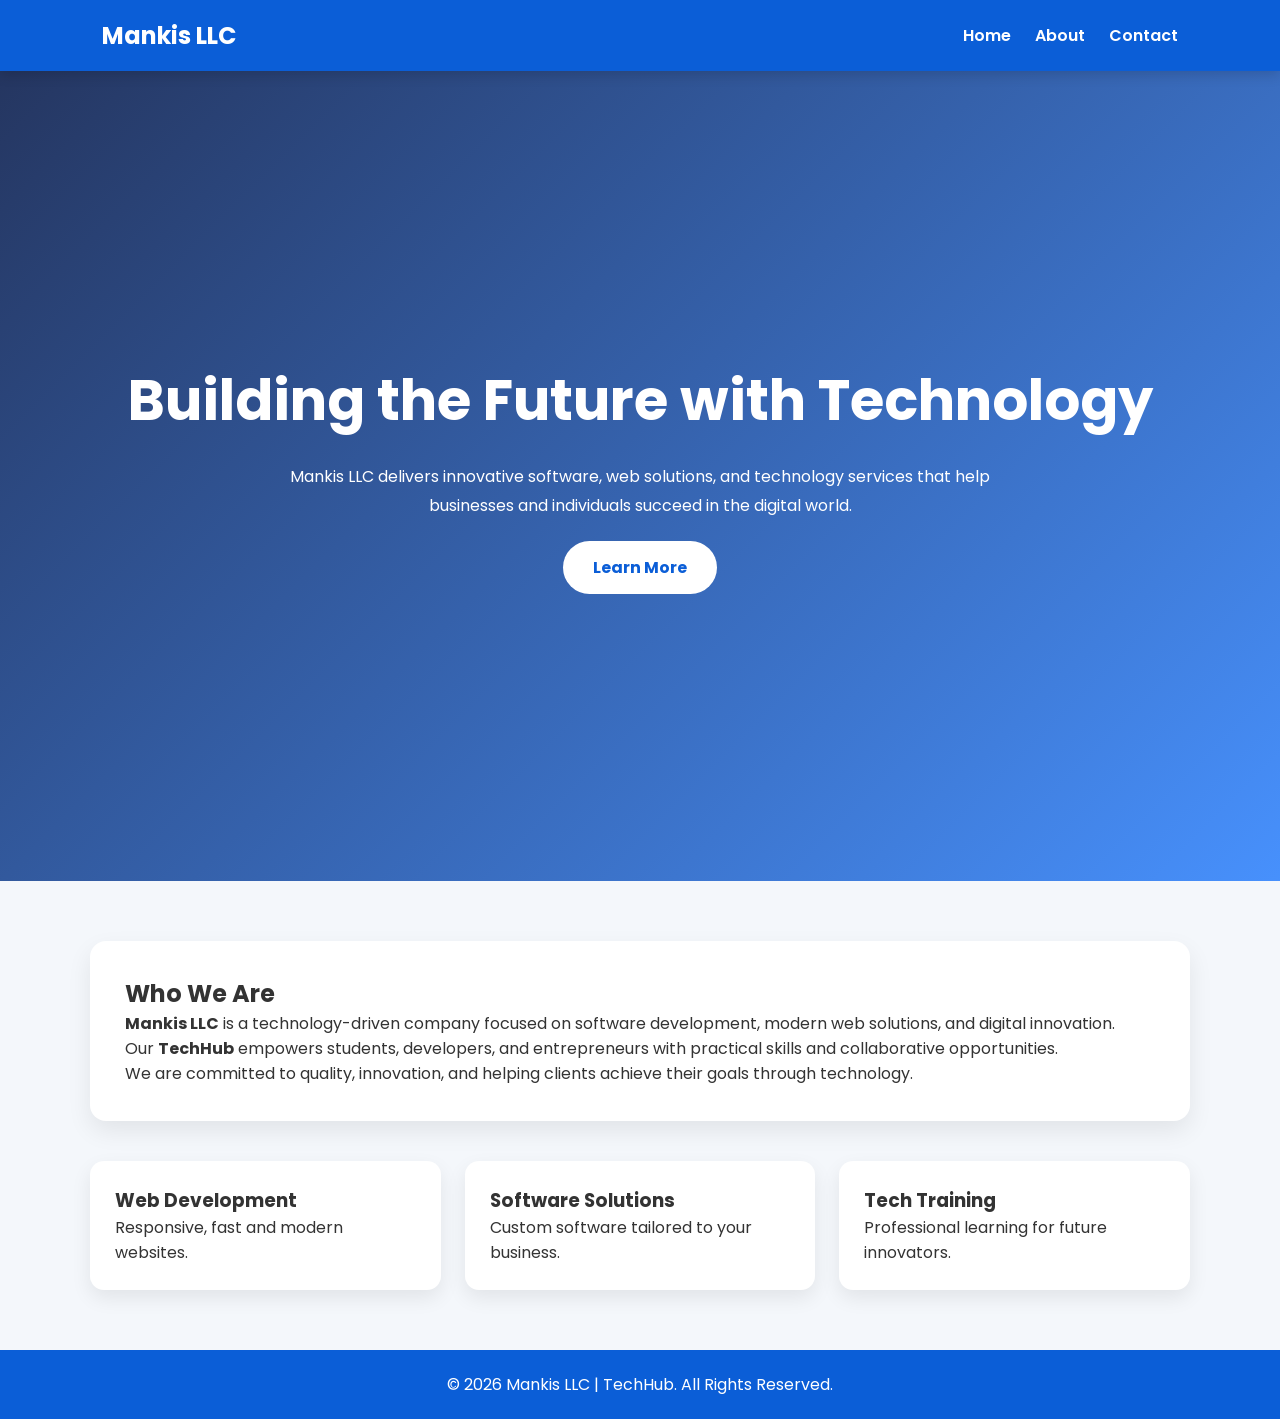
==== index.html @ 8904d8ec "Add google map to portfolio" ====
<!DOCTYPE html>
<html lang="en">
<head>
<meta charset="UTF-8"><meta name="viewport" content="width=device-width,initial-scale=1.0">
<title>Mankis LLC | Welcome</title>
<link rel="preconnect" href="https://fonts.googleapis.com">
<link rel="preconnect" href="https://fonts.gstatic.com" crossorigin>
<link href="https://fonts.googleapis.com/css2?family=Poppins:wght@300;400;600;700&display=swap" rel="stylesheet">
<style>
*{margin:0;padding:0;box-sizing:border-box;font-family:Poppins,sans-serif}
body{background:#f4f7fb;color:#333}
nav{position:sticky;top:0;display:flex;justify-content:space-between;align-items:center;padding:18px 8%;background:#0b5ed7;color:#fff;box-shadow:0 4px 12px rgba(0,0,0,.15)}
nav ul{display:flex;list-style:none;gap:24px}nav a{text-decoration:none;color:#fff;font-weight:600}
.hero{min-height:90vh;display:flex;flex-direction:column;justify-content:center;align-items:center;text-align:center;padding:40px;color:#fff;
background:linear-gradient(135deg,rgba(8,27,75,.88),rgba(13,110,253,.75)),url('https://images.unsplash.com/photo-1517048676732-d65bc937f952?auto=format&fit=crop&w=1800&q=80') center/cover no-repeat}
.hero h1{font-size:3.5rem}.hero p{max-width:760px;margin:20px 0;line-height:1.8}
.btn{background:#fff;color:#0b5ed7;padding:14px 30px;border-radius:40px;text-decoration:none;font-weight:700}
.container{width:min(1100px,90%);margin:60px auto}
.card{background:#fff;padding:35px;border-radius:16px;box-shadow:0 10px 25px rgba(0,0,0,.08)}
.services{display:grid;grid-template-columns:repeat(auto-fit,minmax(240px,1fr));gap:24px;margin-top:40px}
.service{background:#fff;padding:25px;border-radius:14px;box-shadow:0 8px 20px rgba(0,0,0,.08)}
footer{background:#0b5ed7;color:#fff;text-align:center;padding:22px;margin-top:60px}
@media(max-width:768px){
nav{flex-direction:column;gap:15px}nav ul{flex-direction:column;align-items:center}
.hero h1{font-size:2.2rem}.hero p{font-size:.98rem}
}
</style></head>
<body>
<nav><h2>Mankis LLC</h2><ul><li><a href="index.html">Home</a></li><li><a href="about.html">About</a></li><li><a href="contact.html">Contact</a></li></ul></nav>
<section class="hero">
<h1>Building the Future with Technology</h1>
<p>Mankis LLC delivers innovative software, web solutions, and technology services that help businesses and individuals succeed in the digital world.</p>
<a class="btn" href="about.html">Learn More</a>
</section>
<div class="container">
<div class="card">
<h2>Who We Are</h2>
<p><strong>Mankis LLC</strong> is a technology-driven company focused on software development, modern web solutions, and digital innovation.</p>
<p>Our <strong>TechHub</strong> empowers students, developers, and entrepreneurs with practical skills and collaborative opportunities.</p>
<p>We are committed to quality, innovation, and helping clients achieve their goals through technology.</p>
</div>
<div class="services">
<div class="service"><h3>Web Development</h3><p>Responsive, fast and modern websites.</p></div>
<div class="service"><h3>Software Solutions</h3><p>Custom software tailored to your business.</p></div>
<div class="service"><h3>Tech Training</h3><p>Professional learning for future innovators.</p></div>
</div>

</div>
<footer>&copy; 2026 Mankis LLC | TechHub. All Rights Reserved.</footer>
</body></html>
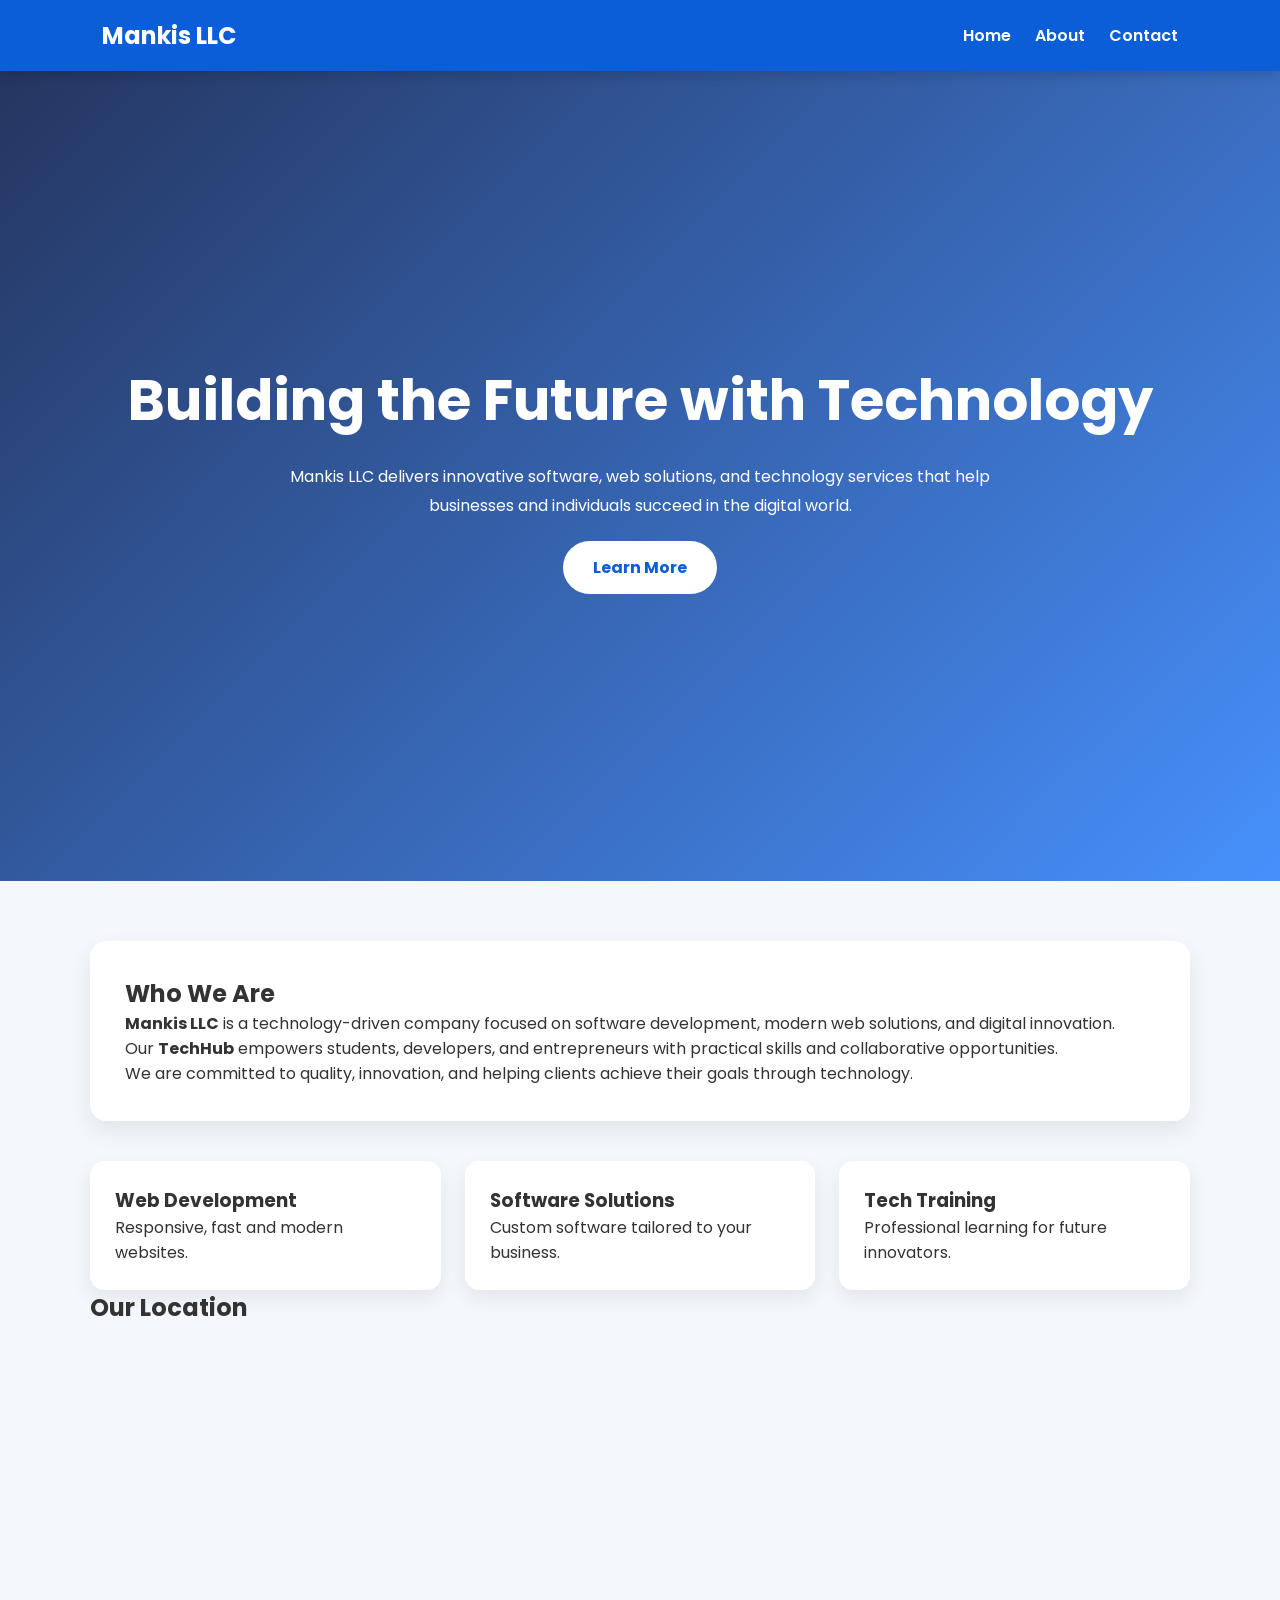
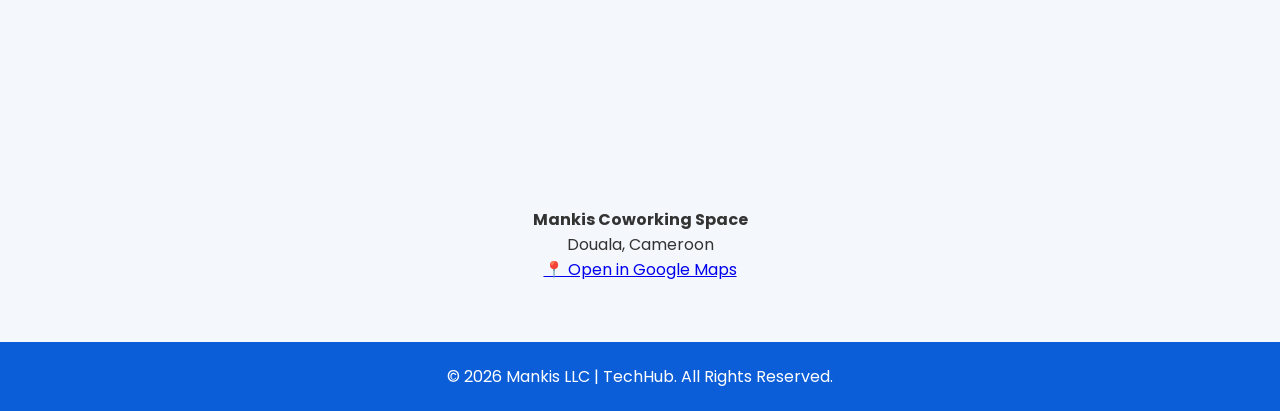
==== commit 9aa4bf40: "add map to portfolio" ====
--- a/index.html
+++ b/index.html
@@ -45,6 +45,32 @@
 <div class="service"><h3>Tech Training</h3><p>Professional learning for future innovators.</p></div>
 </div>
 
+<section id="location">
+    <h2>Our Location</h2>
+
+    <iframe
+        src="https://www.google.com/maps/embed?pb=!1m18!1m12!1m3!1d248.7304706080953!2d9.755965345681506!3d4.083896038056455!2m3!1f0!2f0!3f0!3m2!1i1024!2i768!4f13.1!3m3!1m2!1s0x10610d00c66d55cd%3A0xf9a0f7e693d3e73d!2sMankis%20Coworking%20Space!5e0!3m2!1sen!2scm!4v1785754003323!5m2!1sen!2scm"
+        width="100%"
+        height="450"
+        style="border:0; border-radius:10px;"
+        allowfullscreen=""
+        loading="lazy"
+        referrerpolicy="strict-origin-when-cross-origin">
+    </iframe>
+
+    <br><br>
+
+    <p style="text-align:center;">
+        <strong>Mankis Coworking Space</strong><br>
+        Douala, Cameroon
+    </p>
+
+    <p style="text-align:center;">
+        <a href="https://maps.google.com/?q=Mankis+Coworking+Space+Douala" target="_blank">
+            📍 Open in Google Maps
+        </a>
+    </p>
+
 </div>
 <footer>&copy; 2026 Mankis LLC | TechHub. All Rights Reserved.</footer>
 </body></html>
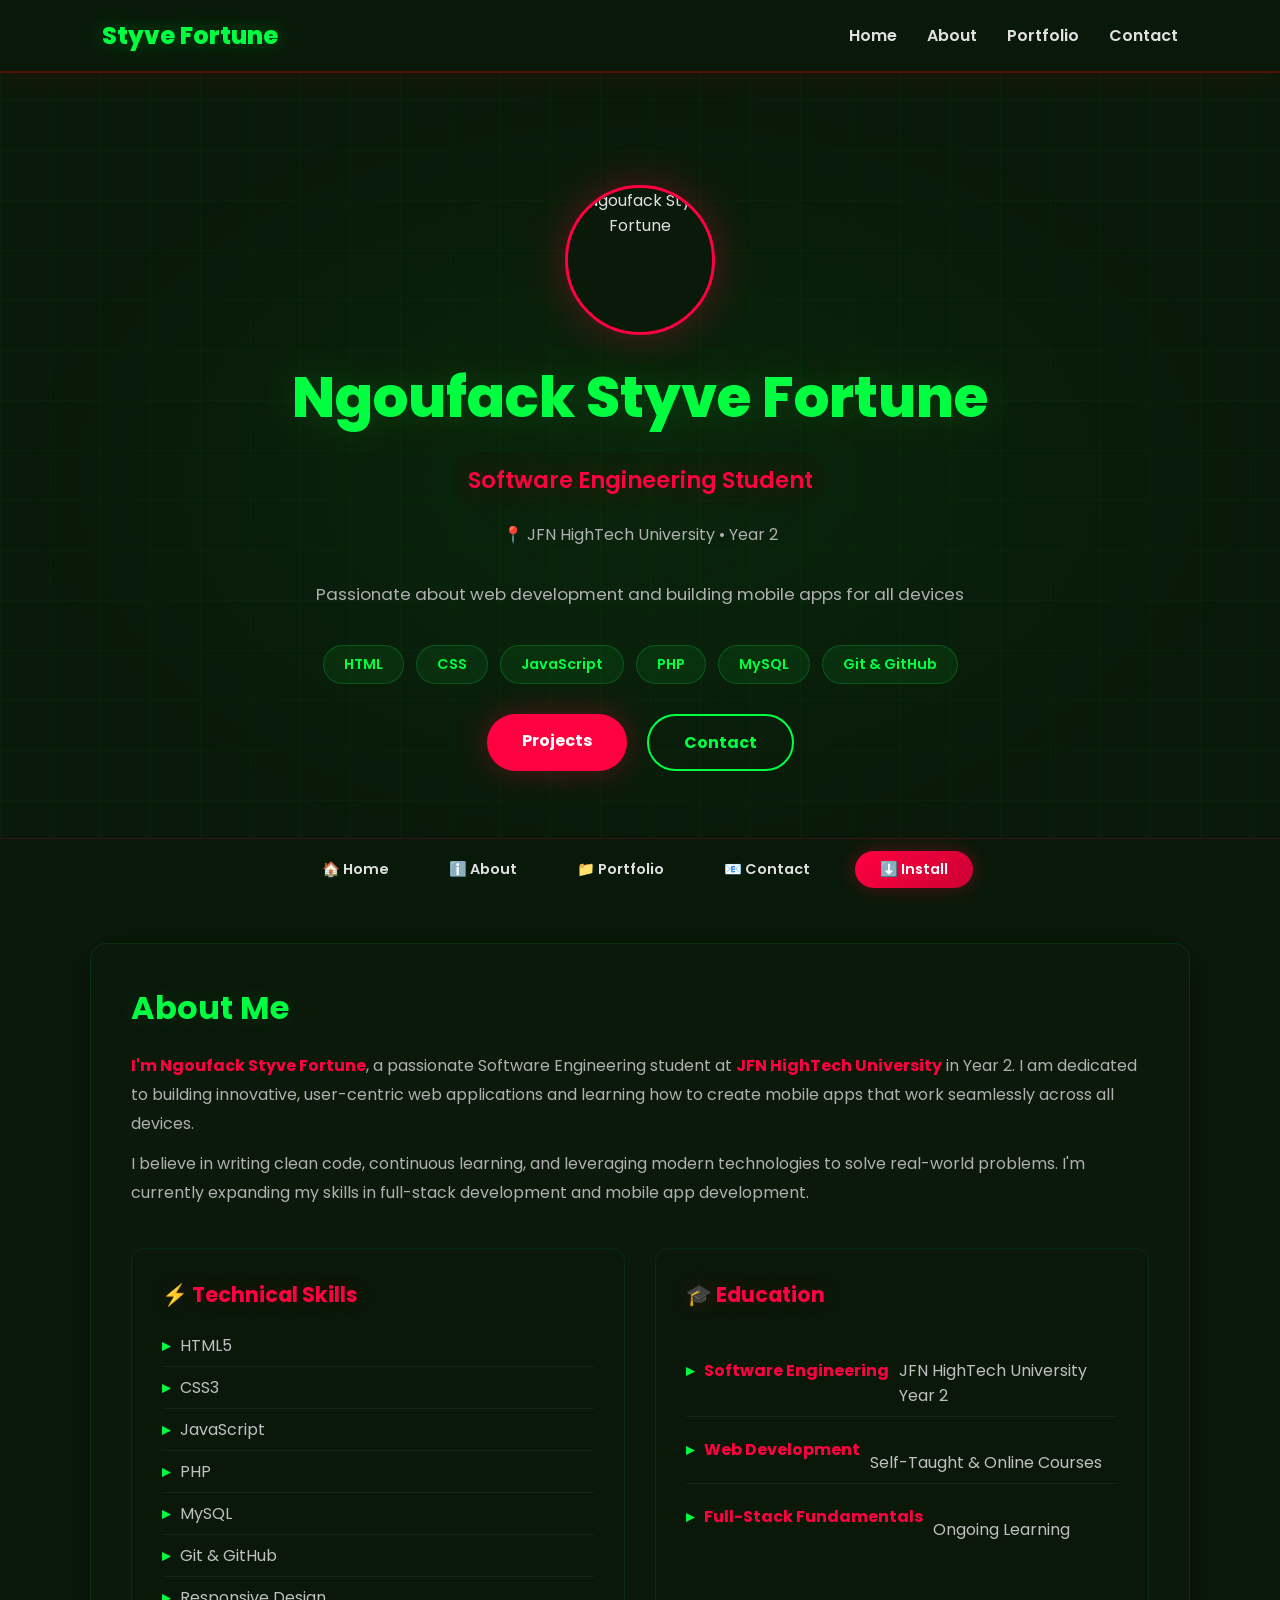
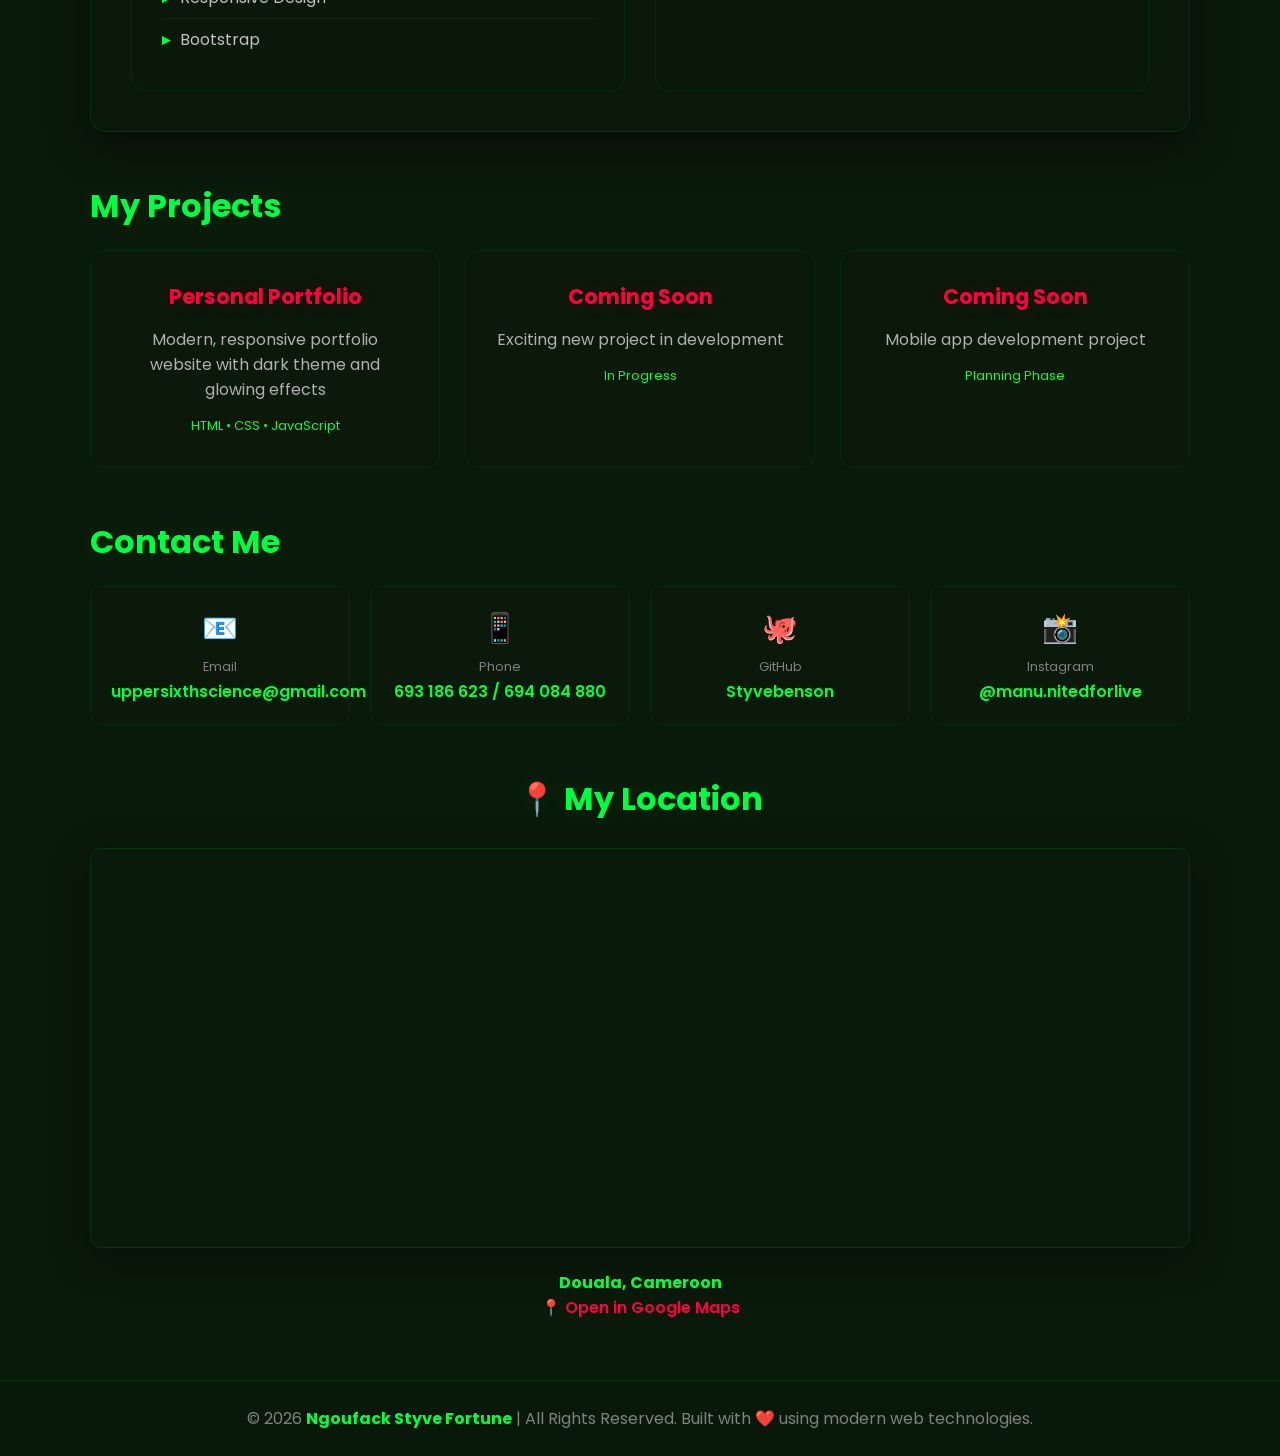
==== commit a306dd46: "add that index.htnl to portfolio" ====
--- a/index.html
+++ b/index.html
@@ -1,76 +1,730 @@
 <!DOCTYPE html>
 <html lang="en">
 <head>
-<meta charset="UTF-8"><meta name="viewport" content="width=device-width,initial-scale=1.0">
-<title>Mankis LLC | Welcome</title>
+<meta charset="UTF-8">
+<meta name="viewport" content="width=device-width,initial-scale=1.0">
+<title>Ngoufack Styve Fortune | Software Engineering Student</title>
 <link rel="preconnect" href="https://fonts.googleapis.com">
 <link rel="preconnect" href="https://fonts.gstatic.com" crossorigin>
-<link href="https://fonts.googleapis.com/css2?family=Poppins:wght@300;400;600;700&display=swap" rel="stylesheet">
+<link href="https://fonts.googleapis.com/css2?family=Poppins:wght@300;400;600;700;800&display=swap" rel="stylesheet">
 <style>
-*{margin:0;padding:0;box-sizing:border-box;font-family:Poppins,sans-serif}
-body{background:#f4f7fb;color:#333}
-nav{position:sticky;top:0;display:flex;justify-content:space-between;align-items:center;padding:18px 8%;background:#0b5ed7;color:#fff;box-shadow:0 4px 12px rgba(0,0,0,.15)}
-nav ul{display:flex;list-style:none;gap:24px}nav a{text-decoration:none;color:#fff;font-weight:600}
-.hero{min-height:90vh;display:flex;flex-direction:column;justify-content:center;align-items:center;text-align:center;padding:40px;color:#fff;
-background:linear-gradient(135deg,rgba(8,27,75,.88),rgba(13,110,253,.75)),url('https://images.unsplash.com/photo-1517048676732-d65bc937f952?auto=format&fit=crop&w=1800&q=80') center/cover no-repeat}
-.hero h1{font-size:3.5rem}.hero p{max-width:760px;margin:20px 0;line-height:1.8}
-.btn{background:#fff;color:#0b5ed7;padding:14px 30px;border-radius:40px;text-decoration:none;font-weight:700}
-.container{width:min(1100px,90%);margin:60px auto}
-.card{background:#fff;padding:35px;border-radius:16px;box-shadow:0 10px 25px rgba(0,0,0,.08)}
-.services{display:grid;grid-template-columns:repeat(auto-fit,minmax(240px,1fr));gap:24px;margin-top:40px}
-.service{background:#fff;padding:25px;border-radius:14px;box-shadow:0 8px 20px rgba(0,0,0,.08)}
-footer{background:#0b5ed7;color:#fff;text-align:center;padding:22px;margin-top:60px}
-@media(max-width:768px){
-nav{flex-direction:column;gap:15px}nav ul{flex-direction:column;align-items:center}
-.hero h1{font-size:2.2rem}.hero p{font-size:.98rem}
-}
-</style></head>
+* {
+    margin: 0;
+    padding: 0;
+    box-sizing: border-box;
+    font-family: 'Poppins', sans-serif;
+}
+
+body {
+    background: #0a1a0a;
+    color: #e0e0e0;
+    min-height: 100vh;
+}
+
+/* Grid Background Effect */
+body::before {
+    content: '';
+    position: fixed;
+    top: 0;
+    left: 0;
+    width: 100%;
+    height: 100%;
+    background-image: 
+        linear-gradient(rgba(0, 255, 0, 0.03) 1px, transparent 1px),
+        linear-gradient(90deg, rgba(0, 255, 0, 0.03) 1px, transparent 1px);
+    background-size: 50px 50px;
+    pointer-events: none;
+    z-index: 0;
+}
+
+/* Navigation */
+nav {
+    position: sticky;
+    top: 0;
+    display: flex;
+    justify-content: space-between;
+    align-items: center;
+    padding: 18px 8%;
+    background: rgba(10, 26, 10, 0.95);
+    backdrop-filter: blur(10px);
+    border-bottom: 2px solid rgba(255, 0, 0, 0.3);
+    box-shadow: 0 0 30px rgba(255, 0, 0, 0.1);
+    z-index: 1000;
+}
+
+nav h2 {
+    color: #00ff41;
+    font-weight: 800;
+    font-size: 1.5rem;
+    text-shadow: 0 0 20px rgba(0, 255, 65, 0.3);
+}
+
+nav ul {
+    display: flex;
+    list-style: none;
+    gap: 30px;
+}
+
+nav a {
+    text-decoration: none;
+    color: #e0e0e0;
+    font-weight: 600;
+    transition: all 0.3s ease;
+    position: relative;
+}
+
+nav a::after {
+    content: '';
+    position: absolute;
+    bottom: -5px;
+    left: 0;
+    width: 0;
+    height: 2px;
+    background: #ff0040;
+    transition: width 0.3s ease;
+    box-shadow: 0 0 15px rgba(255, 0, 64, 0.5);
+}
+
+nav a:hover {
+    color: #ff0040;
+}
+
+nav a:hover::after {
+    width: 100%;
+}
+
+/* Hero Section */
+.hero {
+    min-height: 90vh;
+    display: flex;
+    flex-direction: column;
+    justify-content: center;
+    align-items: center;
+    text-align: center;
+    padding: 40px 20px;
+    position: relative;
+    z-index: 1;
+    background: radial-gradient(ellipse at center, rgba(0, 255, 65, 0.05) 0%, transparent 70%);
+}
+
+/* Profile Image */
+.profile-image {
+    width: 150px;
+    height: 150px;
+    border-radius: 50%;
+    border: 3px solid #ff0040;
+    box-shadow: 0 0 40px rgba(255, 0, 64, 0.3);
+    margin-bottom: 20px;
+    object-fit: cover;
+    background: #0a1a0a;
+    transition: all 0.3s ease;
+}
+
+.profile-image:hover {
+    transform: scale(1.05);
+    box-shadow: 0 0 60px rgba(255, 0, 64, 0.5);
+}
+
+.hero h1 {
+    font-size: 3.5rem;
+    font-weight: 800;
+    color: #00ff41;
+    text-shadow: 0 0 40px rgba(0, 255, 65, 0.2);
+    margin-bottom: 5px;
+}
+
+.hero .subtitle {
+    font-size: 1.4rem;
+    color: #ff0040;
+    font-weight: 600;
+    text-shadow: 0 0 30px rgba(255, 0, 64, 0.3);
+    margin-bottom: 5px;
+}
+
+.hero .university {
+    font-size: 1rem;
+    color: #b0b0b0;
+    margin-bottom: 15px;
+}
+
+.hero p {
+    max-width: 760px;
+    margin: 15px 0;
+    line-height: 1.8;
+    font-size: 1.05rem;
+    color: #b0b0b0;
+}
+
+/* Tech Stack Tags */
+.tech-tags {
+    display: flex;
+    flex-wrap: wrap;
+    justify-content: center;
+    gap: 12px;
+    margin: 20px 0;
+}
+
+.tech-tag {
+    background: rgba(0, 255, 65, 0.08);
+    border: 1px solid rgba(0, 255, 65, 0.2);
+    color: #00ff41;
+    padding: 8px 20px;
+    border-radius: 30px;
+    font-size: 0.9rem;
+    font-weight: 600;
+    transition: all 0.3s ease;
+    text-shadow: 0 0 10px rgba(0, 255, 65, 0.1);
+}
+
+.tech-tag:hover {
+    background: rgba(255, 0, 64, 0.15);
+    border-color: #ff0040;
+    color: #ff0040;
+    transform: translateY(-3px);
+    box-shadow: 0 5px 20px rgba(255, 0, 64, 0.2);
+}
+
+/* Buttons */
+.btn-group {
+    display: flex;
+    gap: 20px;
+    flex-wrap: wrap;
+    justify-content: center;
+    margin-top: 10px;
+}
+
+.btn {
+    padding: 14px 35px;
+    border-radius: 40px;
+    text-decoration: none;
+    font-weight: 700;
+    transition: all 0.3s ease;
+    position: relative;
+    overflow: hidden;
+}
+
+.btn-primary {
+    background: #ff0040;
+    color: #fff;
+    box-shadow: 0 0 30px rgba(255, 0, 64, 0.3);
+}
+
+.btn-primary:hover {
+    transform: translateY(-3px);
+    box-shadow: 0 0 50px rgba(255, 0, 64, 0.5);
+    background: #ff1a4a;
+}
+
+.btn-secondary {
+    background: transparent;
+    color: #00ff41;
+    border: 2px solid #00ff41;
+}
+
+.btn-secondary:hover {
+    background: rgba(0, 255, 65, 0.1);
+    transform: translateY(-3px);
+    box-shadow: 0 0 30px rgba(0, 255, 65, 0.2);
+}
+
+/* Container */
+.container {
+    width: min(1100px, 90%);
+    margin: 60px auto;
+    position: relative;
+    z-index: 1;
+}
+
+/* Cards */
+.card {
+    background: rgba(10, 26, 10, 0.9);
+    padding: 40px;
+    border-radius: 16px;
+    border: 1px solid rgba(0, 255, 65, 0.1);
+    box-shadow: 0 10px 40px rgba(0, 0, 0, 0.5);
+    backdrop-filter: blur(10px);
+    transition: all 0.3s ease;
+}
+
+.card:hover {
+    border-color: rgba(255, 0, 64, 0.3);
+    box-shadow: 0 10px 50px rgba(255, 0, 64, 0.1);
+}
+
+.card h2 {
+    color: #00ff41;
+    font-size: 2rem;
+    margin-bottom: 20px;
+    text-shadow: 0 0 20px rgba(0, 255, 65, 0.1);
+}
+
+.card p {
+    color: #b0b0b0;
+    line-height: 1.8;
+    margin-bottom: 12px;
+}
+
+.card strong {
+    color: #ff0040;
+}
+
+/* Skills & Education Grid */
+.info-grid {
+    display: grid;
+    grid-template-columns: 1fr 1fr;
+    gap: 30px;
+    margin-top: 40px;
+}
+
+@media (max-width: 768px) {
+    .info-grid {
+        grid-template-columns: 1fr;
+    }
+}
+
+.info-section {
+    background: rgba(10, 26, 10, 0.8);
+    padding: 30px;
+    border-radius: 14px;
+    border: 1px solid rgba(0, 255, 65, 0.08);
+    transition: all 0.3s ease;
+}
+
+.info-section:hover {
+    border-color: rgba(255, 0, 64, 0.2);
+    box-shadow: 0 5px 30px rgba(255, 0, 64, 0.05);
+}
+
+.info-section h3 {
+    color: #ff0040;
+    font-size: 1.3rem;
+    margin-bottom: 15px;
+    text-shadow: 0 0 20px rgba(255, 0, 64, 0.2);
+}
+
+.info-section ul {
+    list-style: none;
+}
+
+.info-section ul li {
+    padding: 8px 0;
+    color: #c0c0c0;
+    border-bottom: 1px solid rgba(255, 255, 255, 0.05);
+    display: flex;
+    align-items: center;
+    gap: 10px;
+}
+
+.info-section ul li::before {
+    content: '▸';
+    color: #00ff41;
+    font-weight: bold;
+}
+
+.info-section ul li:last-child {
+    border-bottom: none;
+}
+
+/* Contact Section */
+.contact-info {
+    display: grid;
+    grid-template-columns: repeat(auto-fit, minmax(200px, 1fr));
+    gap: 20px;
+    margin-top: 20px;
+}
+
+.contact-item {
+    background: rgba(10, 26, 10, 0.8);
+    padding: 20px;
+    border-radius: 12px;
+    border: 1px solid rgba(0, 255, 65, 0.08);
+    text-align: center;
+    transition: all 0.3s ease;
+}
+
+.contact-item:hover {
+    border-color: rgba(255, 0, 64, 0.3);
+    transform: translateY(-5px);
+    box-shadow: 0 5px 30px rgba(255, 0, 64, 0.05);
+}
+
+.contact-item .icon {
+    font-size: 1.8rem;
+    margin-bottom: 8px;
+}
+
+.contact-item .label {
+    color: #808080;
+    font-size: 0.8rem;
+    margin-bottom: 3px;
+}
+
+.contact-item .value {
+    color: #00ff41;
+    font-weight: 600;
+}
+
+.contact-item a {
+    color: #00ff41;
+    text-decoration: none;
+    transition: all 0.3s ease;
+}
+
+.contact-item a:hover {
+    color: #ff0040;
+}
+
+/* Location Section */
+#location {
+    margin-top: 50px;
+}
+
+#location h2 {
+    color: #00ff41;
+    font-size: 2rem;
+    margin-bottom: 25px;
+    text-shadow: 0 0 20px rgba(0, 255, 65, 0.1);
+    text-align: center;
+}
+
+#location iframe {
+    border-radius: 12px;
+    border: 1px solid rgba(0, 255, 65, 0.1);
+    box-shadow: 0 10px 40px rgba(0, 0, 0, 0.4);
+}
+
+#location p {
+    text-align: center;
+    margin-top: 15px;
+    color: #b0b0b0;
+}
+
+#location a {
+    color: #ff0040;
+    text-decoration: none;
+    font-weight: 600;
+    transition: all 0.3s ease;
+}
+
+#location a:hover {
+    color: #ff3366;
+    text-shadow: 0 0 20px rgba(255, 0, 64, 0.3);
+}
+
+/* Bottom Bar */
+.bottom-bar {
+    position: fixed;
+    bottom: 0;
+    left: 0;
+    right: 0;
+    display: flex;
+    justify-content: center;
+    align-items: center;
+    gap: 30px;
+    padding: 12px 20px;
+    background: rgba(10, 26, 10, 0.95);
+    backdrop-filter: blur(10px);
+    border-top: 1px solid rgba(255, 0, 64, 0.2);
+    z-index: 1000;
+}
+
+.bottom-bar a {
+    color: #e0e0e0;
+    text-decoration: none;
+    font-weight: 600;
+    font-size: 0.9rem;
+    transition: all 0.3s ease;
+    padding: 5px 15px;
+    border-radius: 20px;
+}
+
+.bottom-bar a:hover {
+    color: #ff0040;
+    background: rgba(255, 0, 64, 0.1);
+}
+
+.bottom-bar .install-btn {
+    background: linear-gradient(135deg, #ff0040, #cc0033);
+    color: #fff;
+    padding: 8px 25px;
+    border-radius: 30px;
+    box-shadow: 0 0 20px rgba(255, 0, 64, 0.3);
+}
+
+.bottom-bar .install-btn:hover {
+    transform: translateY(-2px);
+    box-shadow: 0 0 30px rgba(255, 0, 64, 0.5);
+    background: linear-gradient(135deg, #ff1a4a, #dd0033);
+}
+
+/* Footer */
+footer {
+    background: rgba(10, 26, 10, 0.95);
+    border-top: 1px solid rgba(0, 255, 65, 0.1);
+    color: #808080;
+    text-align: center;
+    padding: 25px;
+    margin-top: 60px;
+    position: relative;
+    z-index: 1;
+}
+
+footer strong {
+    color: #00ff41;
+}
+
+/* Responsive */
+@media (max-width: 768px) {
+    nav {
+        flex-direction: column;
+        gap: 15px;
+        padding: 15px 5%;
+    }
+    
+    nav ul {
+        flex-direction: column;
+        align-items: center;
+        gap: 12px;
+    }
+    
+    .hero h1 {
+        font-size: 2.5rem;
+    }
+    
+    .hero .subtitle {
+        font-size: 1.1rem;
+    }
+    
+    .hero p {
+        font-size: 0.95rem;
+    }
+    
+    .card {
+        padding: 25px;
+    }
+    
+    .bottom-bar {
+        flex-wrap: wrap;
+        gap: 15px;
+        padding: 10px;
+    }
+    
+    .bottom-bar a {
+        font-size: 0.8rem;
+        padding: 4px 12px;
+    }
+    
+    .contact-info {
+        grid-template-columns: 1fr;
+    }
+}
+
+/* Scrollbar Styling */
+::-webkit-scrollbar {
+    width: 8px;
+}
+
+::-webkit-scrollbar-track {
+    background: #0a1a0a;
+}
+
+::-webkit-scrollbar-thumb {
+    background: #ff0040;
+    border-radius: 10px;
+}
+
+::-webkit-scrollbar-thumb:hover {
+    background: #cc0033;
+}
+</style>
+</head>
 <body>
-<nav><h2>Mankis LLC</h2><ul><li><a href="index.html">Home</a></li><li><a href="about.html">About</a></li><li><a href="contact.html">Contact</a></li></ul></nav>
-<section class="hero">
-<h1>Building the Future with Technology</h1>
-<p>Mankis LLC delivers innovative software, web solutions, and technology services that help businesses and individuals succeed in the digital world.</p>
-<a class="btn" href="about.html">Learn More</a>
+
+<!-- Navigation -->
+<nav>
+    <h2>Styve Fortune</h2>
+    <ul>
+        <li><a href="#home">Home</a></li>
+        <li><a href="#about">About</a></li>
+        <li><a href="#portfolio">Portfolio</a></li>
+        <li><a href="#contact">Contact</a></li>
+    </ul>
+</nav>
+
+<!-- Hero Section -->
+<section class="hero" id="home">
+    <!-- PROFILE IMAGE - Replace 'your-image.jpg' with your actual image file -->
+    <img src="your-image.jpg" alt="Ngoufack Styve Fortune" class="profile-image">
+    
+    <h1>Ngoufack Styve Fortune</h1>
+    <p class="subtitle">Software Engineering Student</p>
+    <p class="university">📍 JFN HighTech University • Year 2</p>
+    <p>Passionate about web development and building mobile apps for all devices</p>
+    
+    <!-- Tech Tags -->
+    <div class="tech-tags">
+        <span class="tech-tag">HTML</span>
+        <span class="tech-tag">CSS</span>
+        <span class="tech-tag">JavaScript</span>
+        <span class="tech-tag">PHP</span>
+        <span class="tech-tag">MySQL</span>
+        <span class="tech-tag">Git & GitHub</span>
+    </div>
+    
+    <div class="btn-group">
+        <a href="#portfolio" class="btn btn-primary">Projects</a>
+        <a href="#contact" class="btn btn-secondary">Contact</a>
+    </div>
 </section>
+
+<!-- Main Content -->
 <div class="container">
-<div class="card">
-<h2>Who We Are</h2>
-<p><strong>Mankis LLC</strong> is a technology-driven company focused on software development, modern web solutions, and digital innovation.</p>
-<p>Our <strong>TechHub</strong> empowers students, developers, and entrepreneurs with practical skills and collaborative opportunities.</p>
-<p>We are committed to quality, innovation, and helping clients achieve their goals through technology.</p>
+
+    <!-- About Section -->
+    <div class="card" id="about">
+        <h2>About Me</h2>
+        <p>
+            <strong>I'm Ngoufack Styve Fortune</strong>, a passionate Software Engineering student at 
+            <strong>JFN HighTech University</strong> in Year 2. I am dedicated to building innovative, 
+            user-centric web applications and learning how to create mobile apps that work seamlessly 
+            across all devices.
+        </p>
+        <p>
+            I believe in writing clean code, continuous learning, and leveraging modern technologies 
+            to solve real-world problems. I'm currently expanding my skills in full-stack development 
+            and mobile app development.
+        </p>
+        
+        <!-- Skills & Education Grid -->
+        <div class="info-grid">
+            
+            <!-- Skills -->
+            <div class="info-section">
+                <h3>⚡ Technical Skills</h3>
+                <ul>
+                    <li>HTML5</li>
+                    <li>CSS3</li>
+                    <li>JavaScript</li>
+                    <li>PHP</li>
+                    <li>MySQL</li>
+                    <li>Git & GitHub</li>
+                    <li>Responsive Design</li>
+                    <li>Bootstrap</li>
+                </ul>
+            </div>
+            
+            <!-- Education -->
+            <div class="info-section">
+                <h3>🎓 Education</h3>
+                <ul>
+                    <li>
+                        <strong>Software Engineering</strong><br>
+                        JFN HighTech University<br>
+                        Year 2
+                    </li>
+                    <li>
+                        <strong>Web Development</strong><br>
+                        Self-Taught & Online Courses
+                    </li>
+                    <li>
+                        <strong>Full-Stack Fundamentals</strong><br>
+                        Ongoing Learning
+                    </li>
+                </ul>
+            </div>
+            
+        </div>
+    </div>
+
+    <!-- Portfolio Section -->
+    <div style="margin-top: 50px;" id="portfolio">
+        <h2 style="color: #00ff41; font-size: 2rem; margin-bottom: 20px; text-shadow: 0 0 20px rgba(0, 255, 65, 0.1);">My Projects</h2>
+        <div style="display: grid; grid-template-columns: repeat(auto-fit, minmax(280px, 1fr)); gap: 25px;">
+            <!-- Project Card 1 -->
+            <div class="info-section" style="text-align: center;">
+                <h3 style="color: #ff0040;">Personal Portfolio</h3>
+                <p style="color: #b0b0b0; margin: 10px 0;">Modern, responsive portfolio website with dark theme and glowing effects</p>
+                <span style="color: #00ff41; font-size: 0.8rem;">HTML • CSS • JavaScript</span>
+            </div>
+            <!-- Project Card 2 -->
+            <div class="info-section" style="text-align: center;">
+                <h3 style="color: #ff0040;">Coming Soon</h3>
+                <p style="color: #b0b0b0; margin: 10px 0;">Exciting new project in development</p>
+                <span style="color: #00ff41; font-size: 0.8rem;">In Progress</span>
+            </div>
+            <!-- Project Card 3 -->
+            <div class="info-section" style="text-align: center;">
+                <h3 style="color: #ff0040;">Coming Soon</h3>
+                <p style="color: #b0b0b0; margin: 10px 0;">Mobile app development project</p>
+                <span style="color: #00ff41; font-size: 0.8rem;">Planning Phase</span>
+            </div>
+        </div>
+    </div>
+
+    <!-- Contact Section -->
+    <div style="margin-top: 50px;" id="contact">
+        <h2 style="color: #00ff41; font-size: 2rem; margin-bottom: 20px; text-shadow: 0 0 20px rgba(0, 255, 65, 0.1);">Contact Me</h2>
+        
+        <div class="contact-info">
+            <div class="contact-item">
+                <div class="icon">📧</div>
+                <div class="label">Email</div>
+                <div class="value"><a href="mailto:uppersixthscience@gmail.com">uppersixthscience@gmail.com</a></div>
+            </div>
+            
+            <div class="contact-item">
+                <div class="icon">📱</div>
+                <div class="label">Phone</div>
+                <div class="value">693 186 623 / 694 084 880</div>
+            </div>
+            
+            <div class="contact-item">
+                <div class="icon">🐙</div>
+                <div class="label">GitHub</div>
+                <div class="value"><a href="https://github.com/Styvebenson" target="_blank">Styvebenson</a></div>
+            </div>
+            
+            <div class="contact-item">
+                <div class="icon">📸</div>
+                <div class="label">Instagram</div>
+                <div class="value"><a href="https://www.instagram.com/manu.nitedforlive/" target="_blank">@manu.nitedforlive</a></div>
+            </div>
+        </div>
+    </div>
+
+    <!-- Location Section -->
+    <section id="location">
+        <h2>📍 My Location</h2>
+        <iframe 
+            src="https://www.google.com/maps/embed?pb=!1m18!1m12!1m3!1d248.7304706080953!2d9.755965345681506!3d4.083896038056455!2m3!1f0!2f0!3f0!3m2!1i1024!2i768!4f13.1!3m3!1m2!1s0x10610d00c66d55cd%3A0xf9a0f7e693d3e73d!2sMankis%20Coworking%20Space!5e0!3m2!1sen!2scm!4v1785754003323!5m2!1sen!2scm"
+            width="100%" 
+            height="400" 
+            style="border:0; border-radius:12px; border: 1px solid rgba(0, 255, 65, 0.1);" 
+            allowfullscreen="" 
+            loading="lazy">
+        </iframe>
+        <p>
+            <strong style="color: #00ff41;">Douala, Cameroon</strong><br>
+            <a href="https://maps.google.com/?q=Mankis+Coworking+Space+Douala" target="_blank">📍 Open in Google Maps</a>
+        </p>
+    </section>
+
 </div>
-<div class="services">
-<div class="service"><h3>Web Development</h3><p>Responsive, fast and modern websites.</p></div>
-<div class="service"><h3>Software Solutions</h3><p>Custom software tailored to your business.</p></div>
-<div class="service"><h3>Tech Training</h3><p>Professional learning for future innovators.</p></div>
+
+<!-- Bottom Bar -->
+<div class="bottom-bar">
+    <a href="#home">🏠 Home</a>
+    <a href="#about">ℹ️ About</a>
+    <a href="#portfolio">📁 Portfolio</a>
+    <a href="#contact">📧 Contact</a>
+    <a href="#" class="install-btn">⬇️ Install</a>
 </div>
 
-<section id="location">
-    <h2>Our Location</h2>
-
-    <iframe
-        src="https://www.google.com/maps/embed?pb=!1m18!1m12!1m3!1d248.7304706080953!2d9.755965345681506!3d4.083896038056455!2m3!1f0!2f0!3f0!3m2!1i1024!2i768!4f13.1!3m3!1m2!1s0x10610d00c66d55cd%3A0xf9a0f7e693d3e73d!2sMankis%20Coworking%20Space!5e0!3m2!1sen!2scm!4v1785754003323!5m2!1sen!2scm"
-        width="100%"
-        height="450"
-        style="border:0; border-radius:10px;"
-        allowfullscreen=""
-        loading="lazy"
-        referrerpolicy="strict-origin-when-cross-origin">
-    </iframe>
-
-    <br><br>
-
-    <p style="text-align:center;">
-        <strong>Mankis Coworking Space</strong><br>
-        Douala, Cameroon
-    </p>
-
-    <p style="text-align:center;">
-        <a href="https://maps.google.com/?q=Mankis+Coworking+Space+Douala" target="_blank">
-            📍 Open in Google Maps
-        </a>
-    </p>
-
-</div>
-<footer>&copy; 2026 Mankis LLC | TechHub. All Rights Reserved.</footer>
-</body></html>+<!-- Footer -->
+<footer>
+    &copy; 2026 <strong>Ngoufack Styve Fortune</strong> | All Rights Reserved. 
+    Built with ❤️ using modern web technologies.
+</footer>
+
+</body>
+</html>
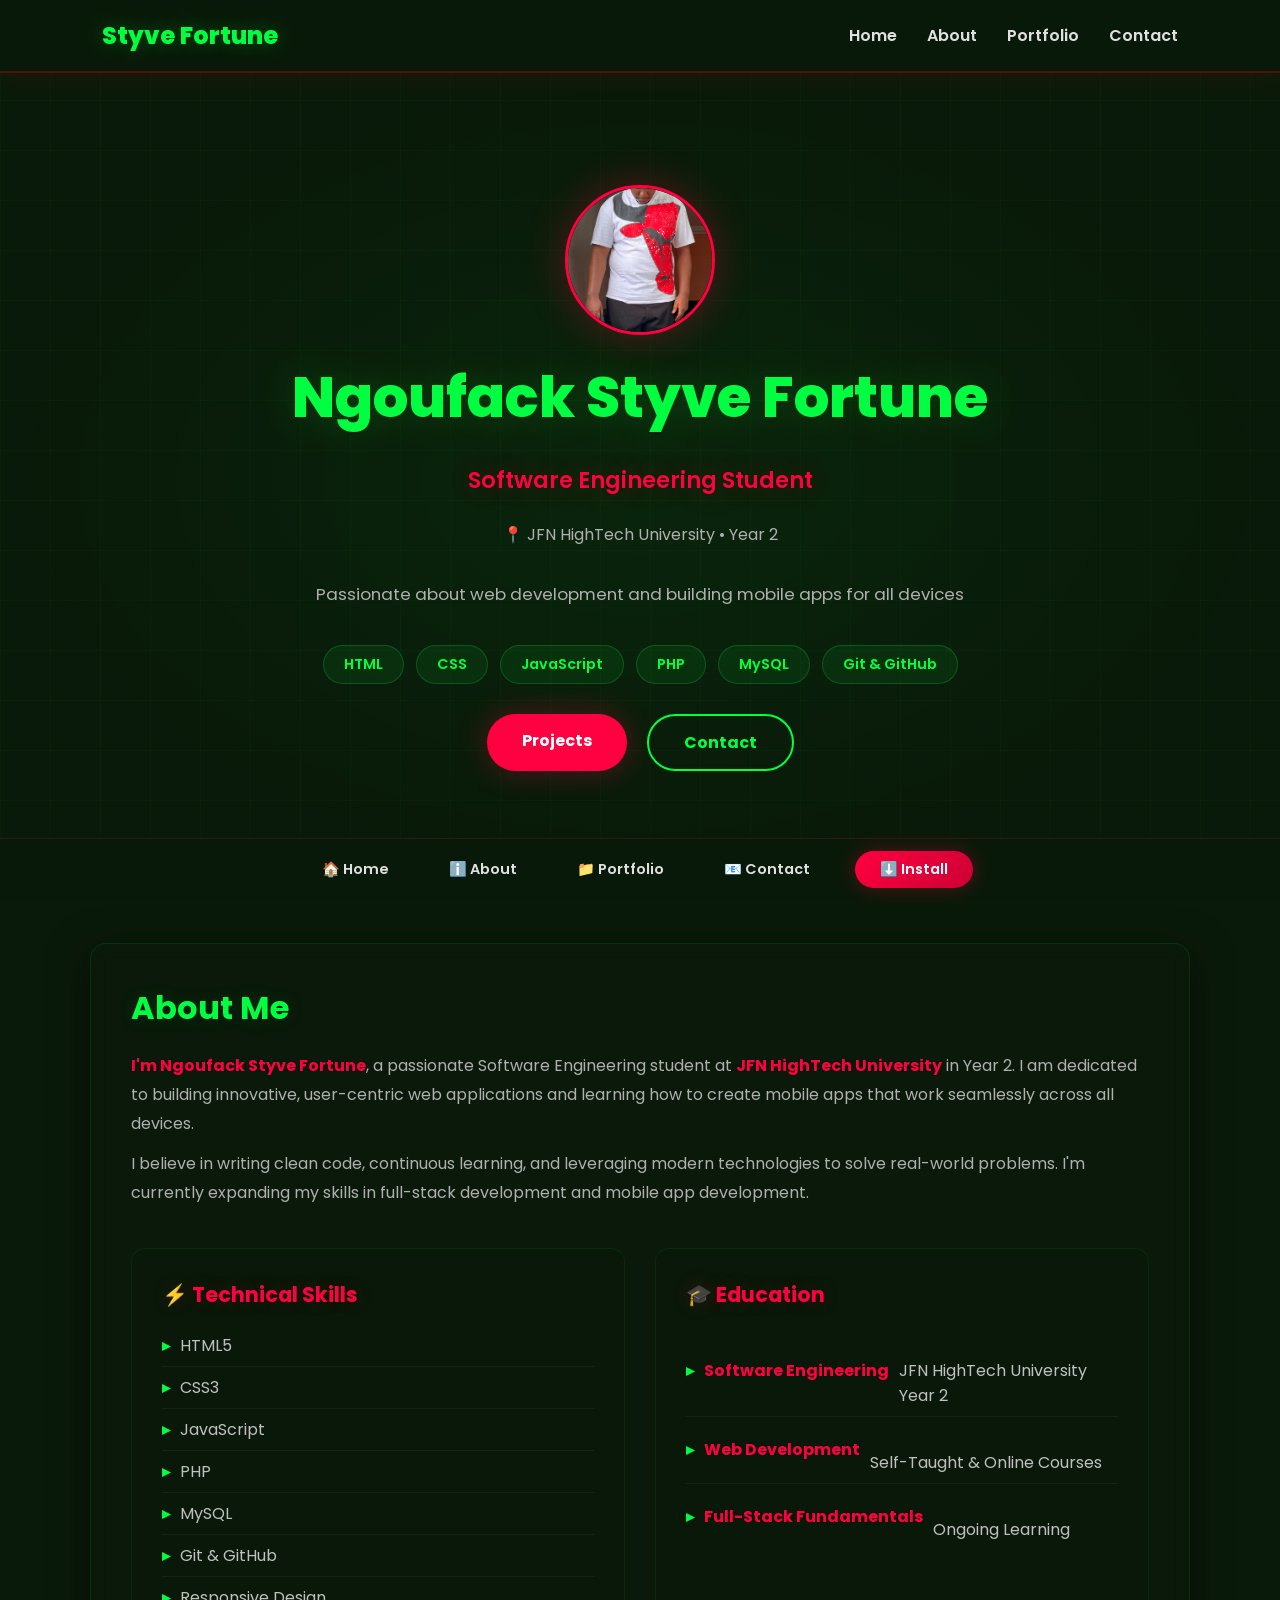
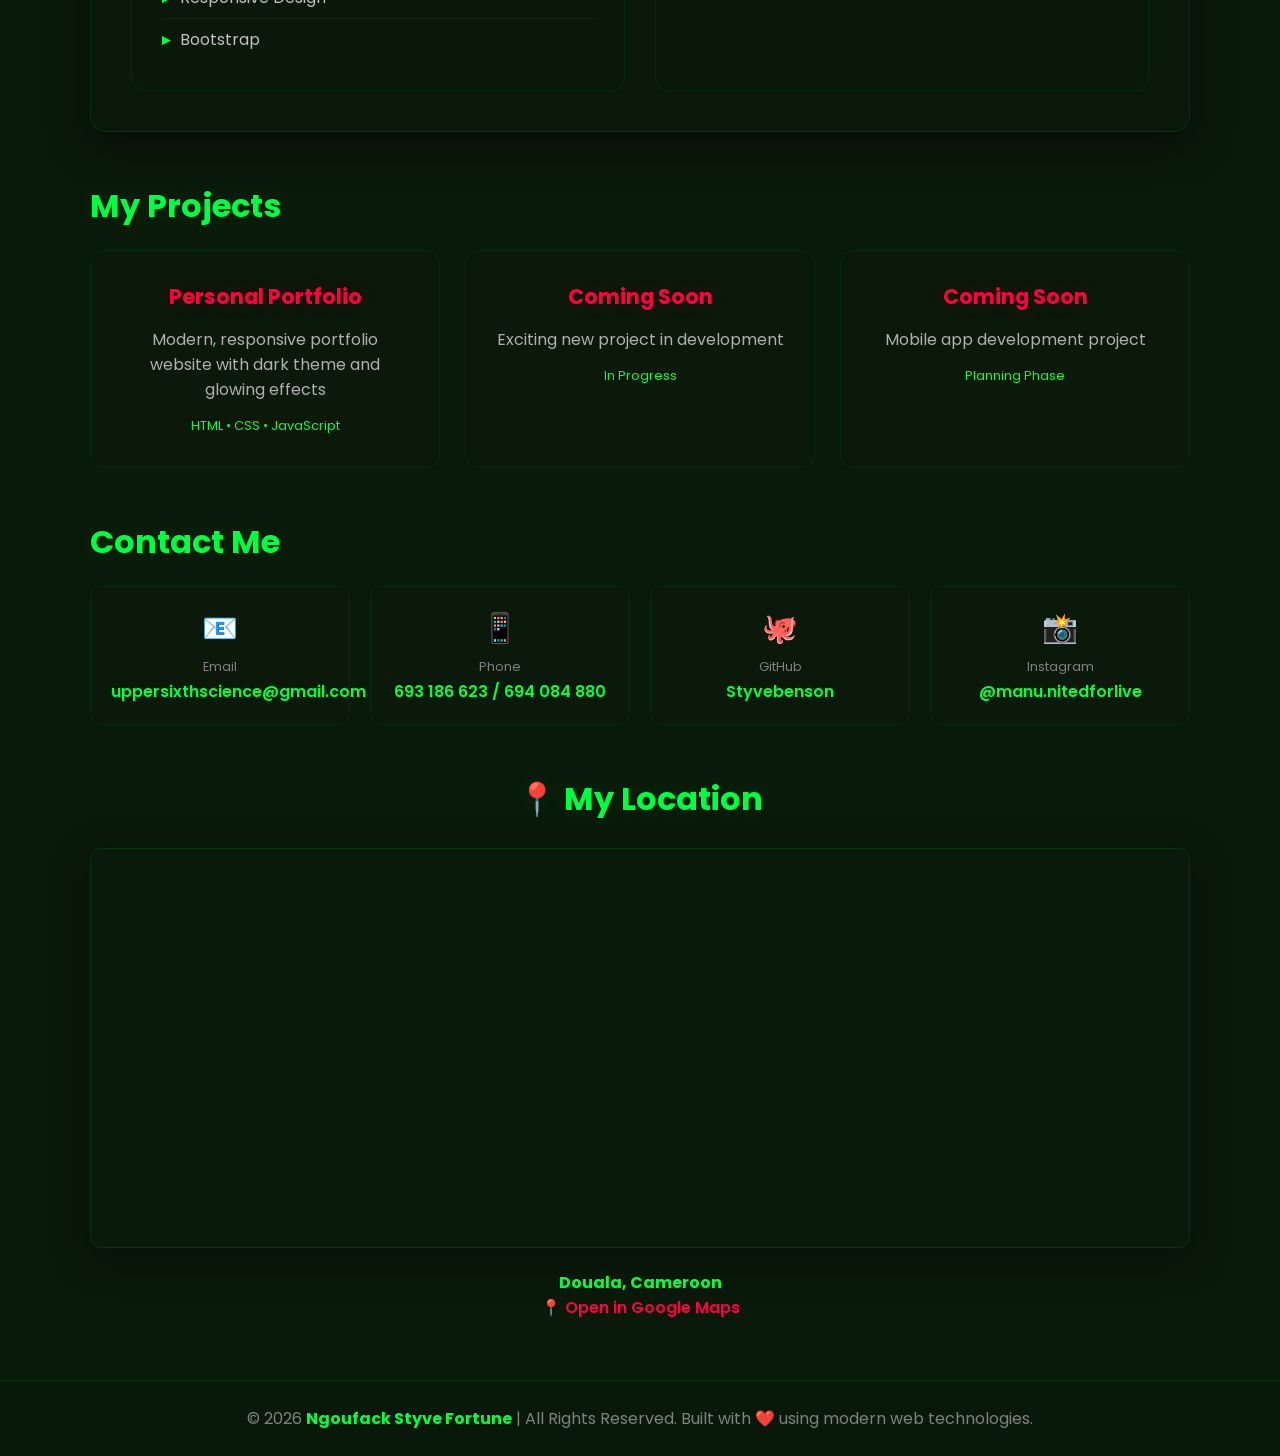
==== commit f04ddd7a: "add new picture" ====
--- a/index.html
+++ b/index.html
@@ -554,7 +554,7 @@
 <!-- Hero Section -->
 <section class="hero" id="home">
     <!-- PROFILE IMAGE - Replace 'your-image.jpg' with your actual image file -->
-    <img src="your-image.jpg" alt="Ngoufack Styve Fortune" class="profile-image">
+    <img src="./assets/images/styve.PNG" alt="Ngoufack Styve Fortune" class="profile-image">
     
     <h1>Ngoufack Styve Fortune</h1>
     <p class="subtitle">Software Engineering Student</p>
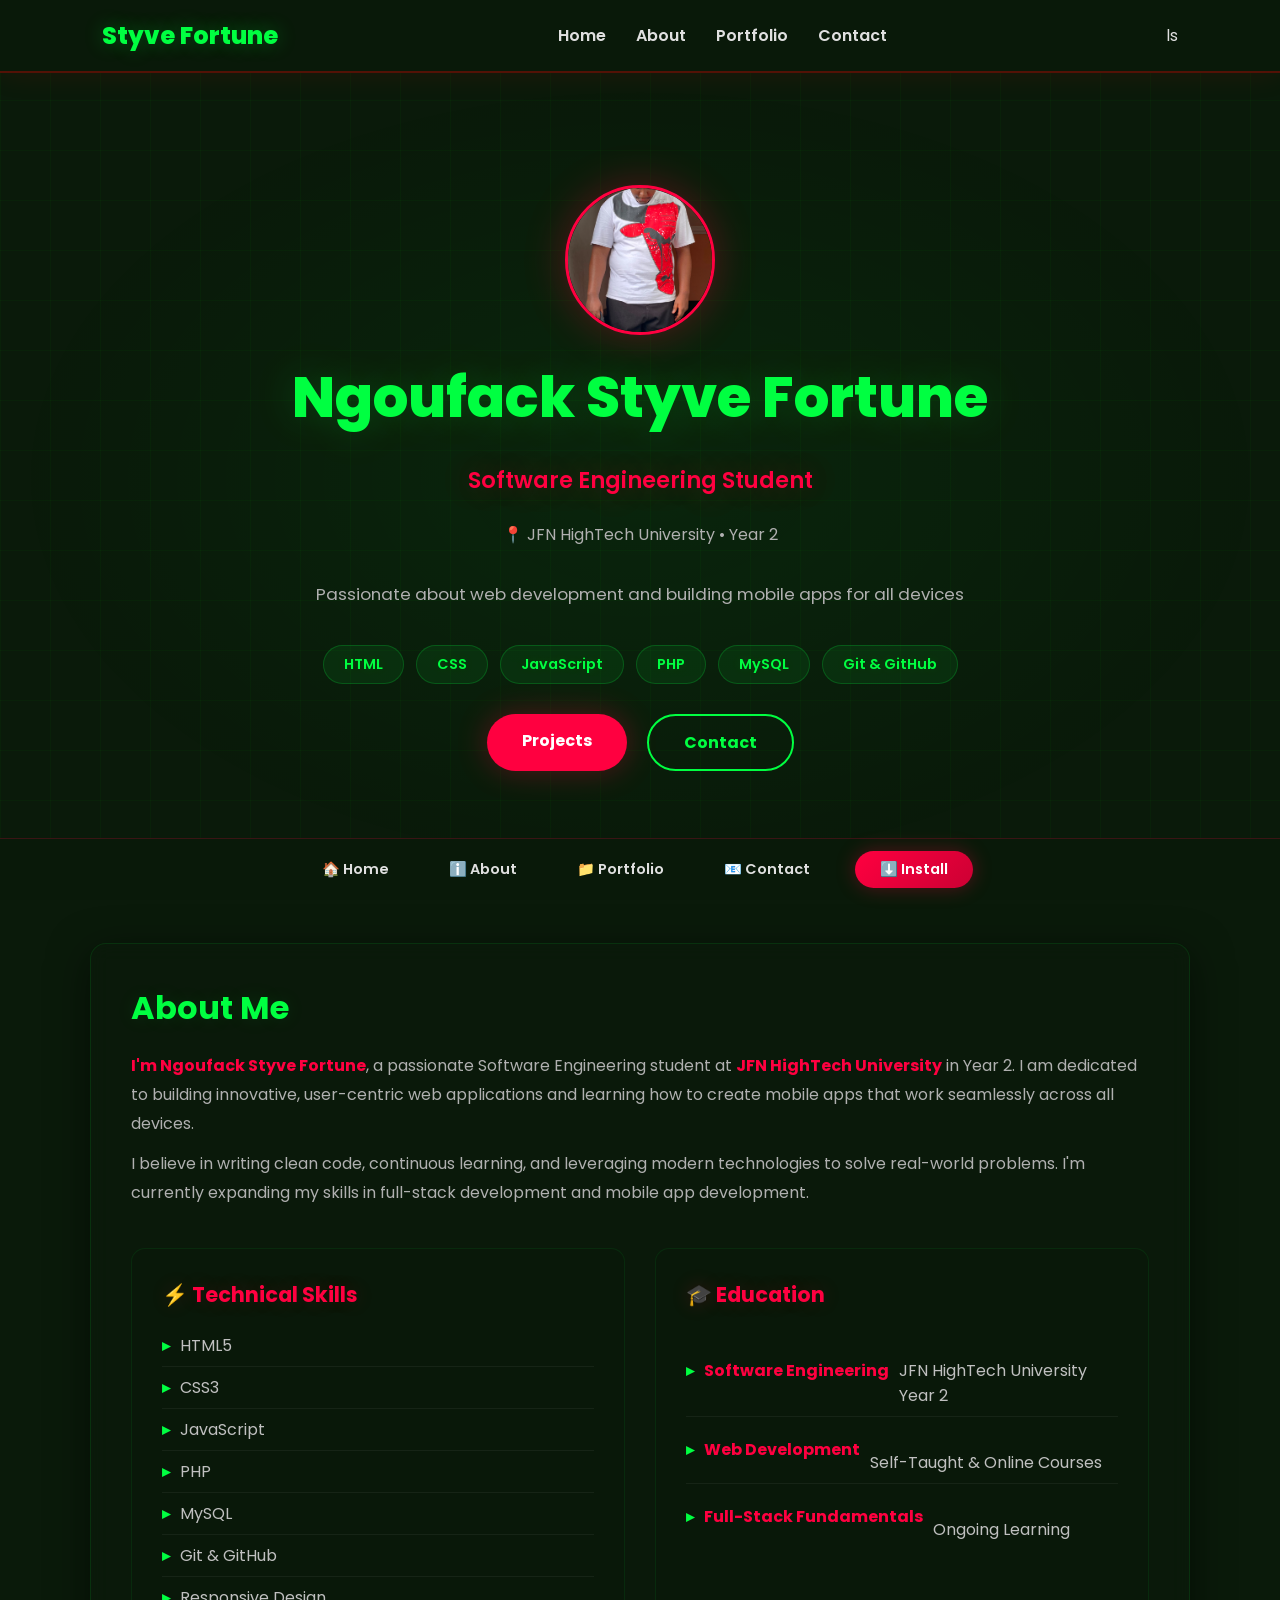
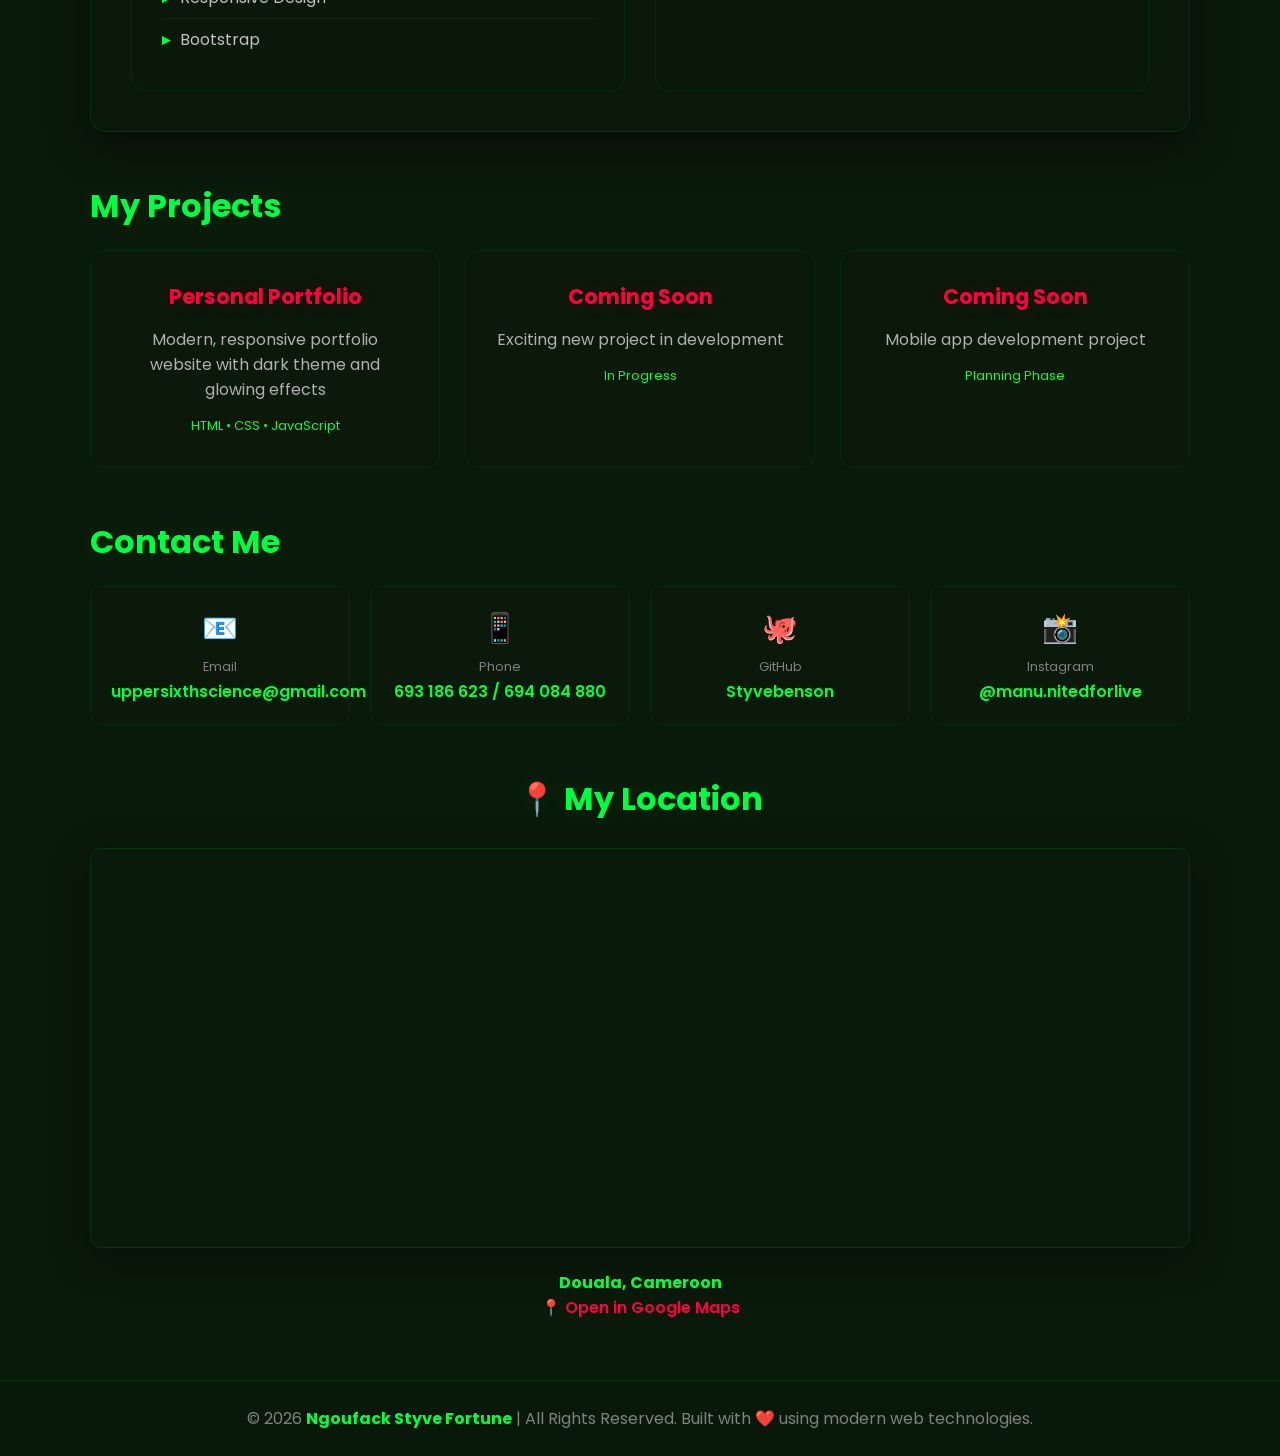
==== commit 8e03d999: "add index.html" ====
--- a/index.html
+++ b/index.html
@@ -488,7 +488,7 @@
     }
     
     .hero h1 {
-        font-size: 2.5rem;
+        font-size: 2rem;
     }
     
     .hero .subtitle {
@@ -548,7 +548,7 @@
         <li><a href="#about">About</a></li>
         <li><a href="#portfolio">Portfolio</a></li>
         <li><a href="#contact">Contact</a></li>
-    </ul>
+    </ul>ls
 </nav>
 
 <!-- Hero Section -->
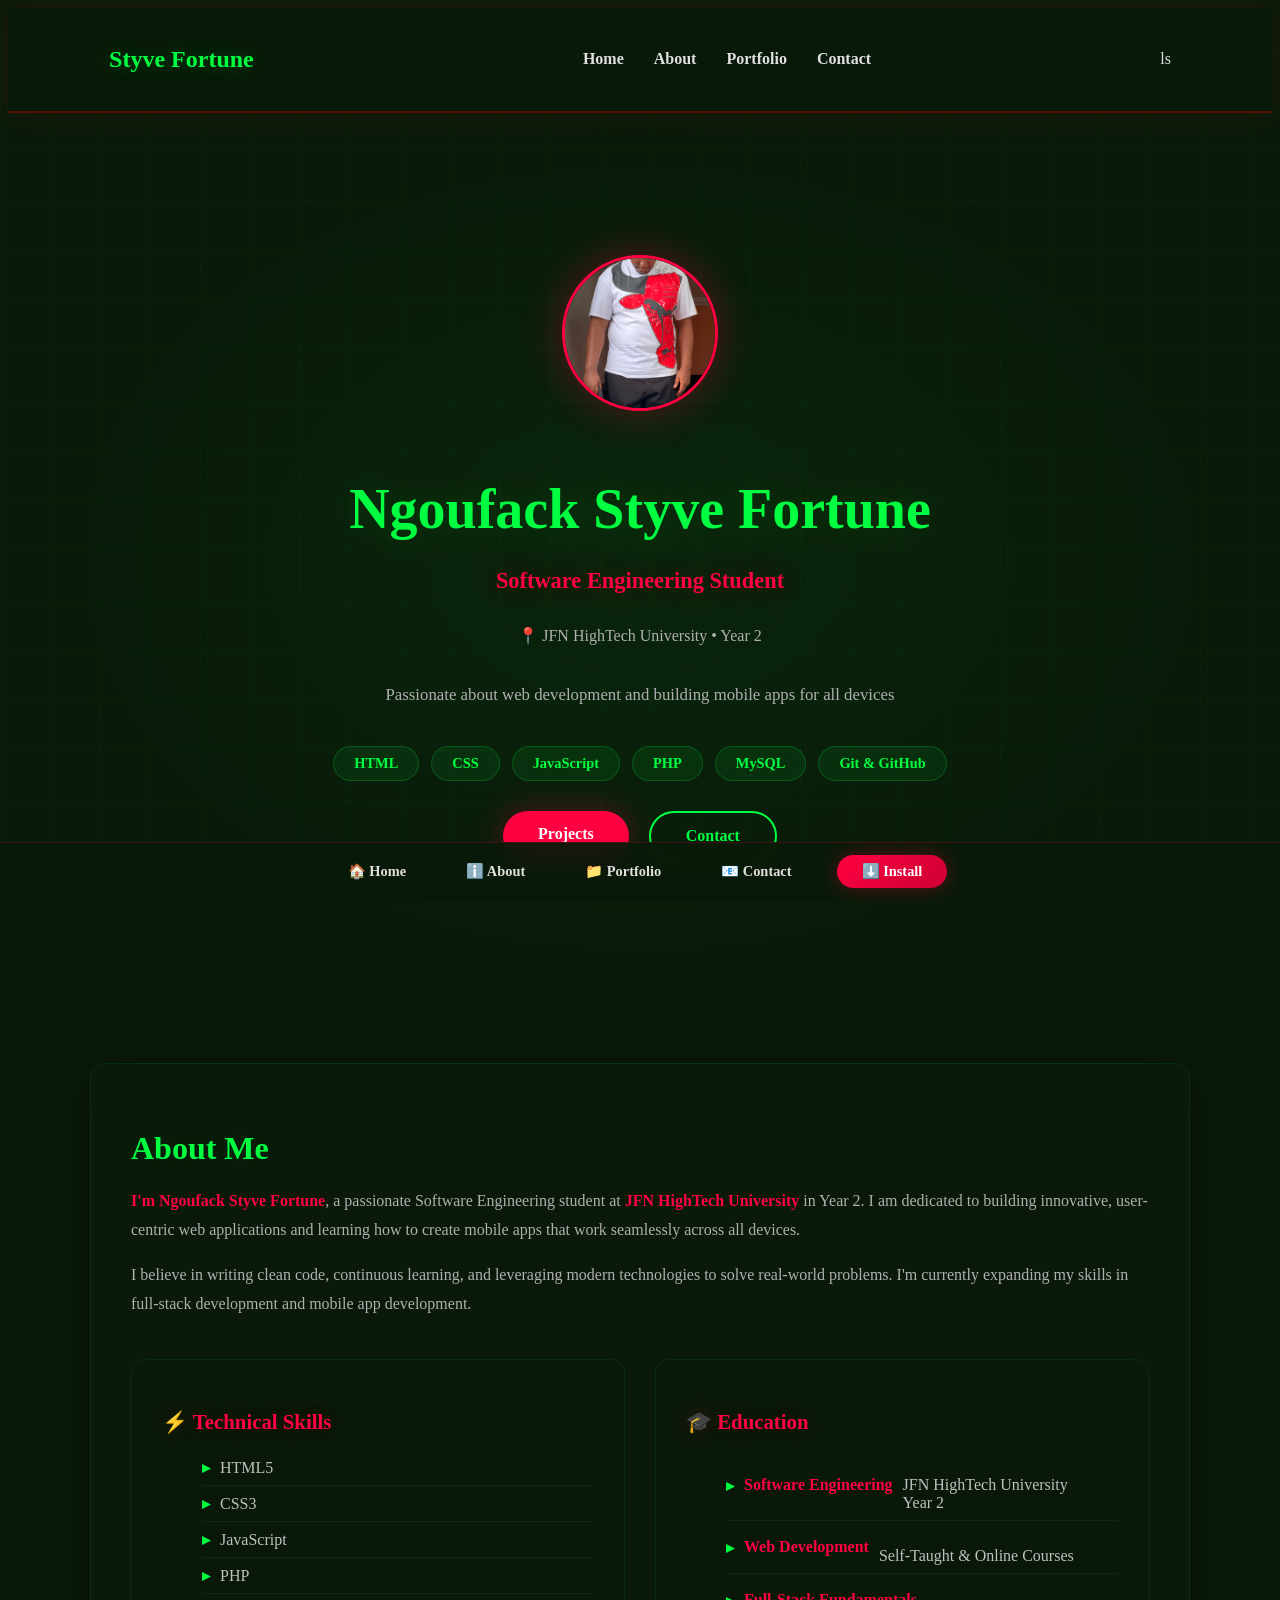
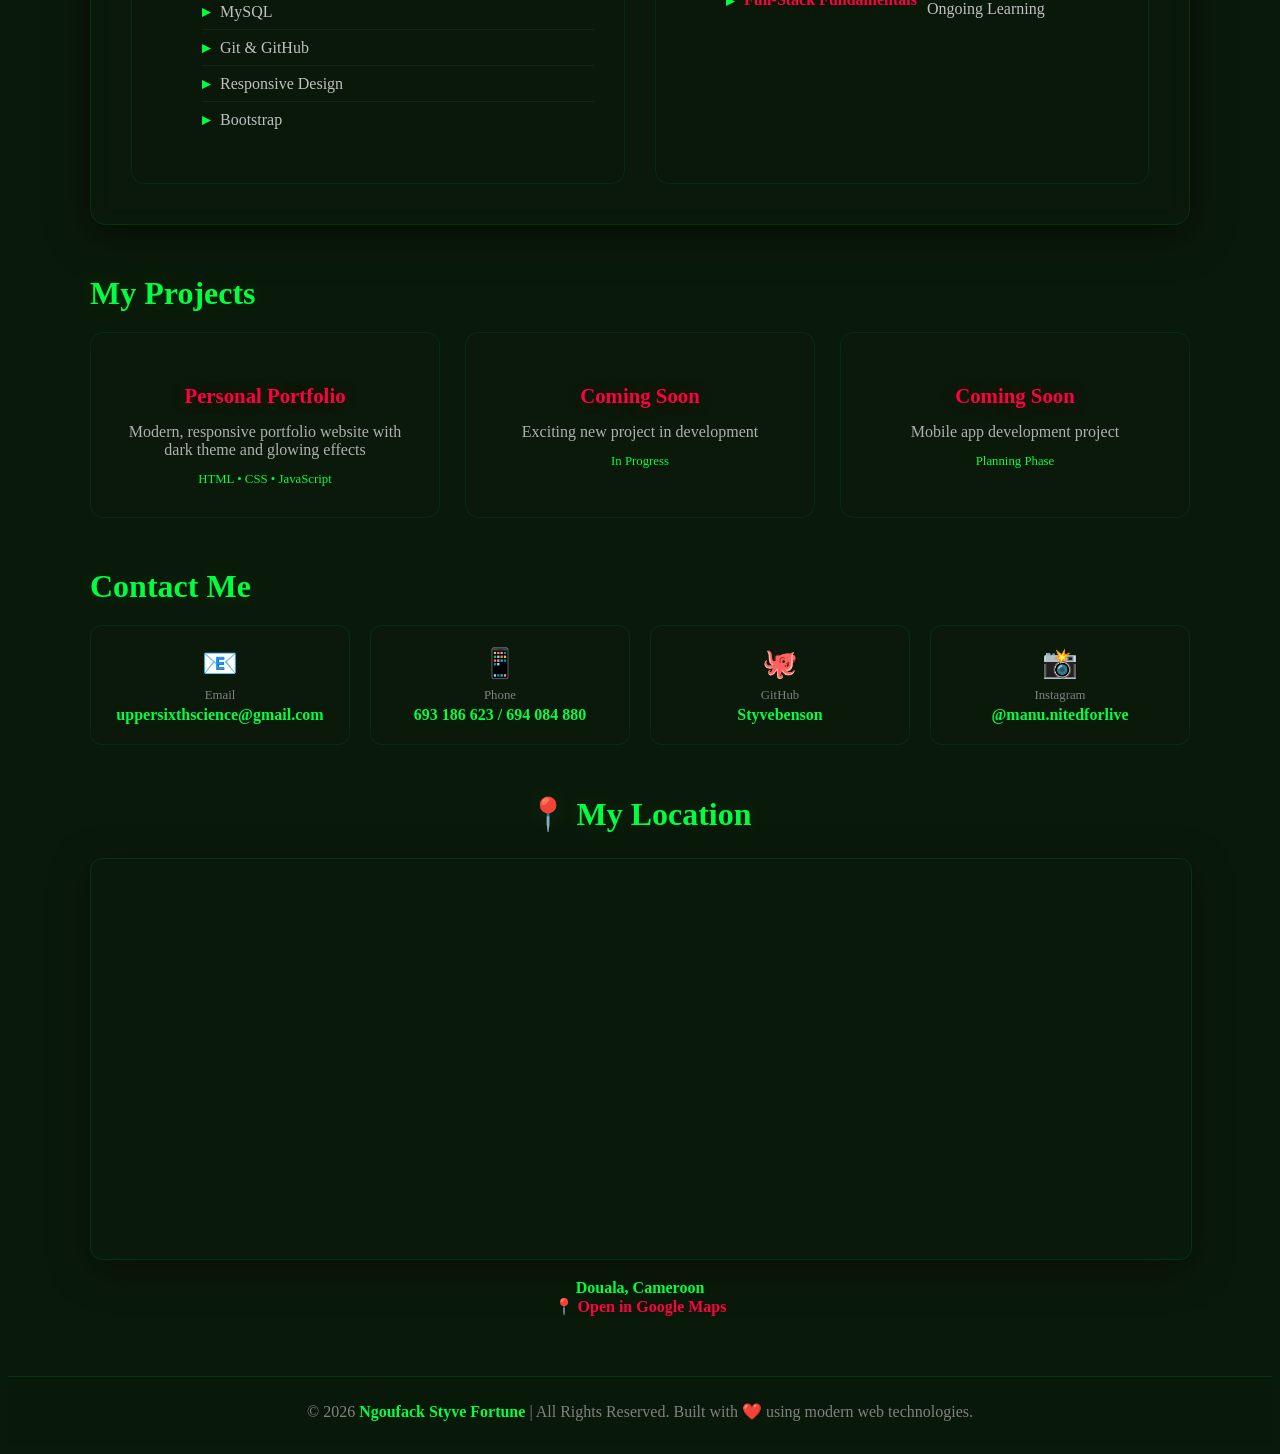
==== commit e488a61b: "update new files" ====
--- a/index.html
+++ b/index.html
@@ -7,536 +7,9 @@
 <link rel="preconnect" href="https://fonts.googleapis.com">
 <link rel="preconnect" href="https://fonts.gstatic.com" crossorigin>
 <link href="https://fonts.googleapis.com/css2?family=Poppins:wght@300;400;600;700;800&display=swap" rel="stylesheet">
-<style>
-* {
-    margin: 0;
-    padding: 0;
-    box-sizing: border-box;
-    font-family: 'Poppins', sans-serif;
-}
-
-body {
-    background: #0a1a0a;
-    color: #e0e0e0;
-    min-height: 100vh;
-}
-
-/* Grid Background Effect */
-body::before {
-    content: '';
-    position: fixed;
-    top: 0;
-    left: 0;
-    width: 100%;
-    height: 100%;
-    background-image: 
-        linear-gradient(rgba(0, 255, 0, 0.03) 1px, transparent 1px),
-        linear-gradient(90deg, rgba(0, 255, 0, 0.03) 1px, transparent 1px);
-    background-size: 50px 50px;
-    pointer-events: none;
-    z-index: 0;
-}
-
-/* Navigation */
-nav {
-    position: sticky;
-    top: 0;
-    display: flex;
-    justify-content: space-between;
-    align-items: center;
-    padding: 18px 8%;
-    background: rgba(10, 26, 10, 0.95);
-    backdrop-filter: blur(10px);
-    border-bottom: 2px solid rgba(255, 0, 0, 0.3);
-    box-shadow: 0 0 30px rgba(255, 0, 0, 0.1);
-    z-index: 1000;
-}
-
-nav h2 {
-    color: #00ff41;
-    font-weight: 800;
-    font-size: 1.5rem;
-    text-shadow: 0 0 20px rgba(0, 255, 65, 0.3);
-}
-
-nav ul {
-    display: flex;
-    list-style: none;
-    gap: 30px;
-}
-
-nav a {
-    text-decoration: none;
-    color: #e0e0e0;
-    font-weight: 600;
-    transition: all 0.3s ease;
-    position: relative;
-}
-
-nav a::after {
-    content: '';
-    position: absolute;
-    bottom: -5px;
-    left: 0;
-    width: 0;
-    height: 2px;
-    background: #ff0040;
-    transition: width 0.3s ease;
-    box-shadow: 0 0 15px rgba(255, 0, 64, 0.5);
-}
-
-nav a:hover {
-    color: #ff0040;
-}
-
-nav a:hover::after {
-    width: 100%;
-}
-
-/* Hero Section */
-.hero {
-    min-height: 90vh;
-    display: flex;
-    flex-direction: column;
-    justify-content: center;
-    align-items: center;
-    text-align: center;
-    padding: 40px 20px;
-    position: relative;
-    z-index: 1;
-    background: radial-gradient(ellipse at center, rgba(0, 255, 65, 0.05) 0%, transparent 70%);
-}
-
-/* Profile Image */
-.profile-image {
-    width: 150px;
-    height: 150px;
-    border-radius: 50%;
-    border: 3px solid #ff0040;
-    box-shadow: 0 0 40px rgba(255, 0, 64, 0.3);
-    margin-bottom: 20px;
-    object-fit: cover;
-    background: #0a1a0a;
-    transition: all 0.3s ease;
-}
-
-.profile-image:hover {
-    transform: scale(1.05);
-    box-shadow: 0 0 60px rgba(255, 0, 64, 0.5);
-}
-
-.hero h1 {
-    font-size: 3.5rem;
-    font-weight: 800;
-    color: #00ff41;
-    text-shadow: 0 0 40px rgba(0, 255, 65, 0.2);
-    margin-bottom: 5px;
-}
-
-.hero .subtitle {
-    font-size: 1.4rem;
-    color: #ff0040;
-    font-weight: 600;
-    text-shadow: 0 0 30px rgba(255, 0, 64, 0.3);
-    margin-bottom: 5px;
-}
-
-.hero .university {
-    font-size: 1rem;
-    color: #b0b0b0;
-    margin-bottom: 15px;
-}
-
-.hero p {
-    max-width: 760px;
-    margin: 15px 0;
-    line-height: 1.8;
-    font-size: 1.05rem;
-    color: #b0b0b0;
-}
-
-/* Tech Stack Tags */
-.tech-tags {
-    display: flex;
-    flex-wrap: wrap;
-    justify-content: center;
-    gap: 12px;
-    margin: 20px 0;
-}
-
-.tech-tag {
-    background: rgba(0, 255, 65, 0.08);
-    border: 1px solid rgba(0, 255, 65, 0.2);
-    color: #00ff41;
-    padding: 8px 20px;
-    border-radius: 30px;
-    font-size: 0.9rem;
-    font-weight: 600;
-    transition: all 0.3s ease;
-    text-shadow: 0 0 10px rgba(0, 255, 65, 0.1);
-}
-
-.tech-tag:hover {
-    background: rgba(255, 0, 64, 0.15);
-    border-color: #ff0040;
-    color: #ff0040;
-    transform: translateY(-3px);
-    box-shadow: 0 5px 20px rgba(255, 0, 64, 0.2);
-}
-
-/* Buttons */
-.btn-group {
-    display: flex;
-    gap: 20px;
-    flex-wrap: wrap;
-    justify-content: center;
-    margin-top: 10px;
-}
-
-.btn {
-    padding: 14px 35px;
-    border-radius: 40px;
-    text-decoration: none;
-    font-weight: 700;
-    transition: all 0.3s ease;
-    position: relative;
-    overflow: hidden;
-}
-
-.btn-primary {
-    background: #ff0040;
-    color: #fff;
-    box-shadow: 0 0 30px rgba(255, 0, 64, 0.3);
-}
-
-.btn-primary:hover {
-    transform: translateY(-3px);
-    box-shadow: 0 0 50px rgba(255, 0, 64, 0.5);
-    background: #ff1a4a;
-}
-
-.btn-secondary {
-    background: transparent;
-    color: #00ff41;
-    border: 2px solid #00ff41;
-}
-
-.btn-secondary:hover {
-    background: rgba(0, 255, 65, 0.1);
-    transform: translateY(-3px);
-    box-shadow: 0 0 30px rgba(0, 255, 65, 0.2);
-}
-
-/* Container */
-.container {
-    width: min(1100px, 90%);
-    margin: 60px auto;
-    position: relative;
-    z-index: 1;
-}
-
-/* Cards */
-.card {
-    background: rgba(10, 26, 10, 0.9);
-    padding: 40px;
-    border-radius: 16px;
-    border: 1px solid rgba(0, 255, 65, 0.1);
-    box-shadow: 0 10px 40px rgba(0, 0, 0, 0.5);
-    backdrop-filter: blur(10px);
-    transition: all 0.3s ease;
-}
-
-.card:hover {
-    border-color: rgba(255, 0, 64, 0.3);
-    box-shadow: 0 10px 50px rgba(255, 0, 64, 0.1);
-}
-
-.card h2 {
-    color: #00ff41;
-    font-size: 2rem;
-    margin-bottom: 20px;
-    text-shadow: 0 0 20px rgba(0, 255, 65, 0.1);
-}
-
-.card p {
-    color: #b0b0b0;
-    line-height: 1.8;
-    margin-bottom: 12px;
-}
-
-.card strong {
-    color: #ff0040;
-}
-
-/* Skills & Education Grid */
-.info-grid {
-    display: grid;
-    grid-template-columns: 1fr 1fr;
-    gap: 30px;
-    margin-top: 40px;
-}
-
-@media (max-width: 768px) {
-    .info-grid {
-        grid-template-columns: 1fr;
-    }
-}
-
-.info-section {
-    background: rgba(10, 26, 10, 0.8);
-    padding: 30px;
-    border-radius: 14px;
-    border: 1px solid rgba(0, 255, 65, 0.08);
-    transition: all 0.3s ease;
-}
-
-.info-section:hover {
-    border-color: rgba(255, 0, 64, 0.2);
-    box-shadow: 0 5px 30px rgba(255, 0, 64, 0.05);
-}
-
-.info-section h3 {
-    color: #ff0040;
-    font-size: 1.3rem;
-    margin-bottom: 15px;
-    text-shadow: 0 0 20px rgba(255, 0, 64, 0.2);
-}
-
-.info-section ul {
-    list-style: none;
-}
-
-.info-section ul li {
-    padding: 8px 0;
-    color: #c0c0c0;
-    border-bottom: 1px solid rgba(255, 255, 255, 0.05);
-    display: flex;
-    align-items: center;
-    gap: 10px;
-}
-
-.info-section ul li::before {
-    content: '▸';
-    color: #00ff41;
-    font-weight: bold;
-}
-
-.info-section ul li:last-child {
-    border-bottom: none;
-}
-
-/* Contact Section */
-.contact-info {
-    display: grid;
-    grid-template-columns: repeat(auto-fit, minmax(200px, 1fr));
-    gap: 20px;
-    margin-top: 20px;
-}
-
-.contact-item {
-    background: rgba(10, 26, 10, 0.8);
-    padding: 20px;
-    border-radius: 12px;
-    border: 1px solid rgba(0, 255, 65, 0.08);
-    text-align: center;
-    transition: all 0.3s ease;
-}
-
-.contact-item:hover {
-    border-color: rgba(255, 0, 64, 0.3);
-    transform: translateY(-5px);
-    box-shadow: 0 5px 30px rgba(255, 0, 64, 0.05);
-}
-
-.contact-item .icon {
-    font-size: 1.8rem;
-    margin-bottom: 8px;
-}
-
-.contact-item .label {
-    color: #808080;
-    font-size: 0.8rem;
-    margin-bottom: 3px;
-}
-
-.contact-item .value {
-    color: #00ff41;
-    font-weight: 600;
-}
-
-.contact-item a {
-    color: #00ff41;
-    text-decoration: none;
-    transition: all 0.3s ease;
-}
-
-.contact-item a:hover {
-    color: #ff0040;
-}
-
-/* Location Section */
-#location {
-    margin-top: 50px;
-}
-
-#location h2 {
-    color: #00ff41;
-    font-size: 2rem;
-    margin-bottom: 25px;
-    text-shadow: 0 0 20px rgba(0, 255, 65, 0.1);
-    text-align: center;
-}
-
-#location iframe {
-    border-radius: 12px;
-    border: 1px solid rgba(0, 255, 65, 0.1);
-    box-shadow: 0 10px 40px rgba(0, 0, 0, 0.4);
-}
-
-#location p {
-    text-align: center;
-    margin-top: 15px;
-    color: #b0b0b0;
-}
-
-#location a {
-    color: #ff0040;
-    text-decoration: none;
-    font-weight: 600;
-    transition: all 0.3s ease;
-}
-
-#location a:hover {
-    color: #ff3366;
-    text-shadow: 0 0 20px rgba(255, 0, 64, 0.3);
-}
-
-/* Bottom Bar */
-.bottom-bar {
-    position: fixed;
-    bottom: 0;
-    left: 0;
-    right: 0;
-    display: flex;
-    justify-content: center;
-    align-items: center;
-    gap: 30px;
-    padding: 12px 20px;
-    background: rgba(10, 26, 10, 0.95);
-    backdrop-filter: blur(10px);
-    border-top: 1px solid rgba(255, 0, 64, 0.2);
-    z-index: 1000;
-}
-
-.bottom-bar a {
-    color: #e0e0e0;
-    text-decoration: none;
-    font-weight: 600;
-    font-size: 0.9rem;
-    transition: all 0.3s ease;
-    padding: 5px 15px;
-    border-radius: 20px;
-}
-
-.bottom-bar a:hover {
-    color: #ff0040;
-    background: rgba(255, 0, 64, 0.1);
-}
-
-.bottom-bar .install-btn {
-    background: linear-gradient(135deg, #ff0040, #cc0033);
-    color: #fff;
-    padding: 8px 25px;
-    border-radius: 30px;
-    box-shadow: 0 0 20px rgba(255, 0, 64, 0.3);
-}
-
-.bottom-bar .install-btn:hover {
-    transform: translateY(-2px);
-    box-shadow: 0 0 30px rgba(255, 0, 64, 0.5);
-    background: linear-gradient(135deg, #ff1a4a, #dd0033);
-}
-
-/* Footer */
-footer {
-    background: rgba(10, 26, 10, 0.95);
-    border-top: 1px solid rgba(0, 255, 65, 0.1);
-    color: #808080;
-    text-align: center;
-    padding: 25px;
-    margin-top: 60px;
-    position: relative;
-    z-index: 1;
-}
-
-footer strong {
-    color: #00ff41;
-}
-
-/* Responsive */
-@media (max-width: 768px) {
-    nav {
-        flex-direction: column;
-        gap: 15px;
-        padding: 15px 5%;
-    }
-    
-    nav ul {
-        flex-direction: column;
-        align-items: center;
-        gap: 12px;
-    }
-    
-    .hero h1 {
-        font-size: 2rem;
-    }
-    
-    .hero .subtitle {
-        font-size: 1.1rem;
-    }
-    
-    .hero p {
-        font-size: 0.95rem;
-    }
-    
-    .card {
-        padding: 25px;
-    }
-    
-    .bottom-bar {
-        flex-wrap: wrap;
-        gap: 15px;
-        padding: 10px;
-    }
-    
-    .bottom-bar a {
-        font-size: 0.8rem;
-        padding: 4px 12px;
-    }
-    
-    .contact-info {
-        grid-template-columns: 1fr;
-    }
-}
-
-/* Scrollbar Styling */
-::-webkit-scrollbar {
-    width: 8px;
-}
-
-::-webkit-scrollbar-track {
-    background: #0a1a0a;
-}
-
-::-webkit-scrollbar-thumb {
-    background: #ff0040;
-    border-radius: 10px;
-}
-
-::-webkit-scrollbar-thumb:hover {
-    background: #cc0033;
-}
-</style>
+<link rel="stylesheet" href="./CSSfiles/index.css">
+
+
 </head>
 <body>
 
--- a/CSSfiles/index.css
+++ b/CSSfiles/index.css
@@ -0,0 +1,1561 @@
+is it true that the epl match one is always fixture with the team that won it the previous year
+EPL Schedule
+
+Coventry City
+
+Arsenal FC
+
+Friday
+
+9:00 PM
+
+Manchester United
+
+Hull City
+
+Saturday
+
+1:30 PM
+
+Crystal Palace
+
+Everton FC
+
+Saturday
+
+4:00 PM
+
+Sunderland AFC
+
+Ipswich Town
+
+Saturday
+
+4:00 PM
+
+Show more
+Give feedback
+
+Not exactly. There is no rule that the Premier League champion must play in the first match of the new season.
+
+What is true is that the fixture list often gives the defending champion a Matchweek 1 game, just like every other club. The opponent is decided by the Premier League fixture-generation process, not because they won the previous season.
+
+For example, for 2026/27, Arsenal won the 2025/26 title, and Arsenal's opening match is against Coventry City.
+
+So:
+
+🏆 Previous champion → plays in Matchweek 1
+❌ Previous champion → doesn't automatically play the "first match" of the whole season
+❌ They don't necessarily play a particular type of team
+🎲 The opponent is determined when the fixtures are generated.
+
+If by "match one" you mean the very first game shown on the fixture list, then no, the defending champion isn't always that team.
+
+Pasted code.css
+File
+u see that my css file when i linked it to the respectives .html files it would work properly ohh my problem now is that when i will open open it in an intergrated broser to check every will be okay my problem is that the files is not in order it is in disorder form can you pls arrange that my code so it should be in order please bcs it is in disorder
+
+Yes bro 👍 I checked your CSS file. The main problem is not that your CSS is badly written — it is that you have three different page styles mixed together, and some rules such as *, body, .contact-info, and @keyframes are repeated.
+
+For example, your file has another body definition around line 537 and another around line 994, so the later rules can override the earlier homepage design.
+
+I reorganized it into this order:
+
+Global reset + Homepage
+Contact page
+About page
+Responsive styles
+Scrollbar
+Removed unnecessary duplicate global rules
+Prevented the Contact/About body styling from interfering with the homepage
+Prevented the Contact page's .contact-info styling from accidentally overriding the homepage version.
+Download the organized CSS
+
+Download the cleaned and organized CSS file
+
+Important
+
+Replace your current CSS file with this new one, but keep the same filename/path that your HTML files are linking to.
+
+For example, if your HTML currently has:
+
+<link rel="stylesheet" href="style.css">
+
+then either rename the new file to style.css, or copy its contents into your existing style.css.
+
+Your HTML files do not necessarily need to be changed just because we organized the CSS.
+
+If you want, you can also 
+send me your index.html, about.html, and contact.html, and I can 
+check the three HTML files together with this CSS to make sure everything is properly connected and ordered when you open it in the VS Code integrated browser. 
+
+portfolio_clean_organized.css
+Code
+
+Library
+/
+portfolio_clean_organized.css
+/*
+=========================================================
+STYVE BENSON PORTFOLIO
+CLEAN / ORGANIZED STYLESHEET
+=========================================================
+
+Structure:
+1. Global reset + homepage
+2. Contact page
+3. About page
+4. Responsive rules
+5. Scrollbar
+
+The original file contained repeated * and body rules.
+Those have been organized so the three page designs
+do not overwrite each other.
+=========================================================
+*/
+
+/* =========================================================
+   1. GLOBAL RESET + HOMEPAGE
+   ========================================================= */
+
+* {
+    margin: 0;
+    padding: 0;
+    box-sizing: border-box;
+    font-family: 'Poppins', sans-serif;
+}
+
+body {
+    background: #0a1a0a;
+    color: #e0e0e0;
+    min-height: 100vh;
+}
+
+/* Grid Background Effect */
+body::before {
+    content: '';
+    position: fixed;
+    top: 0;
+    left: 0;
+    width: 100%;
+    height: 100%;
+    background-image: 
+        linear-gradient(rgba(0, 255, 0, 0.03) 1px, transparent 1px),
+        linear-gradient(90deg, rgba(0, 255, 0, 0.03) 1px, transparent 1px);
+    background-size: 50px 50px;
+    pointer-events: none;
+    z-index: 0;
+}
+
+/* Navigation */
+nav {
+    position: sticky;
+    top: 0;
+    display: flex;
+    justify-content: space-between;
+    align-items: center;
+    padding: 18px 8%;
+    background: rgba(10, 26, 10, 0.95);
+    backdrop-filter: blur(10px);
+    border-bottom: 2px solid rgba(255, 0, 0, 0.3);
+    box-shadow: 0 0 30px rgba(255, 0, 0, 0.1);
+    z-index: 1000;
+}
+
+nav h2 {
+    color: #00ff41;
+    font-weight: 800;
+    font-size: 1.5rem;
+    text-shadow: 0 0 20px rgba(0, 255, 65, 0.3);
+}
+
+nav ul {
+    display: flex;
+    list-style: none;
+    gap: 30px;
+}
+
+nav a {
+    text-decoration: none;
+    color: #e0e0e0;
+    font-weight: 600;
+    transition: all 0.3s ease;
+    position: relative;
+}
+
+nav a::after {
+    content: '';
+    position: absolute;
+    bottom: -5px;
+    left: 0;
+    width: 0;
+    height: 2px;
+    background: #ff0040;
+    transition: width 0.3s ease;
+    box-shadow: 0 0 15px rgba(255, 0, 64, 0.5);
+}
+
+nav a:hover {
+    color: #ff0040;
+}
+
+nav a:hover::after {
+    width: 100%;
+}
+
+/* Hero Section */
+.hero {
+    min-height: 90vh;
+    display: flex;
+    flex-direction: column;
+    justify-content: center;
+    align-items: center;
+    text-align: center;
+    padding: 40px 20px;
+    position: relative;
+    z-index: 1;
+    background: radial-gradient(ellipse at center, rgba(0, 255, 65, 0.05) 0%, transparent 70%);
+}
+
+/* Profile Image */
+.profile-image {
+    width: 150px;
+    height: 150px;
+    border-radius: 50%;
+    border: 3px solid #ff0040;
+    box-shadow: 0 0 40px rgba(255, 0, 64, 0.3);
+    margin-bottom: 20px;
+    object-fit: cover;
+    background: #0a1a0a;
+    transition: all 0.3s ease;
+}
+
+.profile-image:hover {
+    transform: scale(1.05);
+    box-shadow: 0 0 60px rgba(255, 0, 64, 0.5);
+}
+
+.hero h1 {
+    font-size: 3.5rem;
+    font-weight: 800;
+    color: #00ff41;
+    text-shadow: 0 0 40px rgba(0, 255, 65, 0.2);
+    margin-bottom: 5px;
+}
+
+.hero .subtitle {
+    font-size: 1.4rem;
+    color: #ff0040;
+    font-weight: 600;
+    text-shadow: 0 0 30px rgba(255, 0, 64, 0.3);
+    margin-bottom: 5px;
+}
+
+.hero .university {
+    font-size: 1rem;
+    color: #b0b0b0;
+    margin-bottom: 15px;
+}
+
+.hero p {
+    max-width: 760px;
+    margin: 15px 0;
+    line-height: 1.8;
+    font-size: 1.05rem;
+    color: #b0b0b0;
+}
+
+/* Tech Stack Tags */
+.tech-tags {
+    display: flex;
+    flex-wrap: wrap;
+    justify-content: center;
+    gap: 12px;
+    margin: 20px 0;
+}
+
+.tech-tag {
+    background: rgba(0, 255, 65, 0.08);
+    border: 1px solid rgba(0, 255, 65, 0.2);
+    color: #00ff41;
+    padding: 8px 20px;
+    border-radius: 30px;
+    font-size: 0.9rem;
+    font-weight: 600;
+    transition: all 0.3s ease;
+    text-shadow: 0 0 10px rgba(0, 255, 65, 0.1);
+}
+
+.tech-tag:hover {
+    background: rgba(255, 0, 64, 0.15);
+    border-color: #ff0040;
+    color: #ff0040;
+    transform: translateY(-3px);
+    box-shadow: 0 5px 20px rgba(255, 0, 64, 0.2);
+}
+
+/* Buttons */
+.btn-group {
+    display: flex;
+    gap: 20px;
+    flex-wrap: wrap;
+    justify-content: center;
+    margin-top: 10px;
+}
+
+.btn {
+    padding: 14px 35px;
+    border-radius: 40px;
+    text-decoration: none;
+    font-weight: 700;
+    transition: all 0.3s ease;
+    position: relative;
+    overflow: hidden;
+}
+
+.btn-primary {
+    background: #ff0040;
+    color: #fff;
+    box-shadow: 0 0 30px rgba(255, 0, 64, 0.3);
+}
+
+.btn-primary:hover {
+    transform: translateY(-3px);
+    box-shadow: 0 0 50px rgba(255, 0, 64, 0.5);
+    background: #ff1a4a;
+}
+
+.btn-secondary {
+    background: transparent;
+    color: #00ff41;
+    border: 2px solid #00ff41;
+}
+
+.btn-secondary:hover {
+    background: rgba(0, 255, 65, 0.1);
+    transform: translateY(-3px);
+    box-shadow: 0 0 30px rgba(0, 255, 65, 0.2);
+}
+
+/* Container */
+.container {
+    width: min(1100px, 90%);
+    margin: 60px auto;
+    position: relative;
+    z-index: 1;
+}
+
+/* Cards */
+.card {
+    background: rgba(10, 26, 10, 0.9);
+    padding: 40px;
+    border-radius: 16px;
+    border: 1px solid rgba(0, 255, 65, 0.1);
+    box-shadow: 0 10px 40px rgba(0, 0, 0, 0.5);
+    backdrop-filter: blur(10px);
+    transition: all 0.3s ease;
+}
+
+.card:hover {
+    border-color: rgba(255, 0, 64, 0.3);
+    box-shadow: 0 10px 50px rgba(255, 0, 64, 0.1);
+}
+
+.card h2 {
+    color: #00ff41;
+    font-size: 2rem;
+    margin-bottom: 20px;
+    text-shadow: 0 0 20px rgba(0, 255, 65, 0.1);
+}
+
+.card p {
+    color: #b0b0b0;
+    line-height: 1.8;
+    margin-bottom: 12px;
+}
+
+.card strong {
+    color: #ff0040;
+}
+
+/* Skills & Education Grid */
+.info-grid {
+    display: grid;
+    grid-template-columns: 1fr 1fr;
+    gap: 30px;
+    margin-top: 40px;
+}
+
+@media (max-width: 768px) {
+    .info-grid {
+        grid-template-columns: 1fr;
+    }
+}
+
+.info-section {
+    background: rgba(10, 26, 10, 0.8);
+    padding: 30px;
+    border-radius: 14px;
+    border: 1px solid rgba(0, 255, 65, 0.08);
+    transition: all 0.3s ease;
+}
+
+.info-section:hover {
+    border-color: rgba(255, 0, 64, 0.2);
+    box-shadow: 0 5px 30px rgba(255, 0, 64, 0.05);
+}
+
+.info-section h3 {
+    color: #ff0040;
+    font-size: 1.3rem;
+    margin-bottom: 15px;
+    text-shadow: 0 0 20px rgba(255, 0, 64, 0.2);
+}
+
+.info-section ul {
+    list-style: none;
+}
+
+.info-section ul li {
+    padding: 8px 0;
+    color: #c0c0c0;
+    border-bottom: 1px solid rgba(255, 255, 255, 0.05);
+    display: flex;
+    align-items: center;
+    gap: 10px;
+}
+
+.info-section ul li::before {
+    content: '▸';
+    color: #00ff41;
+    font-weight: bold;
+}
+
+.info-section ul li:last-child {
+    border-bottom: none;
+}
+
+/* Contact Section */
+.contact-info {
+    display: grid;
+    grid-template-columns: repeat(auto-fit, minmax(200px, 1fr));
+    gap: 20px;
+    margin-top: 20px;
+}
+
+.contact-item {
+    background: rgba(10, 26, 10, 0.8);
+    padding: 20px;
+    border-radius: 12px;
+    border: 1px solid rgba(0, 255, 65, 0.08);
+    text-align: center;
+    transition: all 0.3s ease;
+}
+
+.contact-item:hover {
+    border-color: rgba(255, 0, 64, 0.3);
+    transform: translateY(-5px);
+    box-shadow: 0 5px 30px rgba(255, 0, 64, 0.05);
+}
+
+.contact-item .icon {
+    font-size: 1.8rem;
+    margin-bottom: 8px;
+}
+
+.contact-item .label {
+    color: #808080;
+    font-size: 0.8rem;
+    margin-bottom: 3px;
+}
+
+.contact-item .value {
+    color: #00ff41;
+    font-weight: 600;
+}
+
+.contact-item a {
+    color: #00ff41;
+    text-decoration: none;
+    transition: all 0.3s ease;
+}
+
+.contact-item a:hover {
+    color: #ff0040;
+}
+
+/* Location Section */
+#location {
+    margin-top: 50px;
+}
+
+#location h2 {
+    color: #00ff41;
+    font-size: 2rem;
+    margin-bottom: 25px;
+    text-shadow: 0 0 20px rgba(0, 255, 65, 0.1);
+    text-align: center;
+}
+
+#location iframe {
+    border-radius: 12px;
+    border: 1px solid rgba(0, 255, 65, 0.1);
+    box-shadow: 0 10px 40px rgba(0, 0, 0, 0.4);
+}
+
+#location p {
+    text-align: center;
+    margin-top: 15px;
+    color: #b0b0b0;
+}
+
+#location a {
+    color: #ff0040;
+    text-decoration: none;
+    font-weight: 600;
+    transition: all 0.3s ease;
+}
+
+#location a:hover {
+    color: #ff3366;
+    text-shadow: 0 0 20px rgba(255, 0, 64, 0.3);
+}
+
+/* Bottom Bar */
+.bottom-bar {
+    position: fixed;
+    bottom: 0;
+    left: 0;
+    right: 0;
+    display: flex;
+    justify-content: center;
+    align-items: center;
+    gap: 30px;
+    padding: 12px 20px;
+    background: rgba(10, 26, 10, 0.95);
+    backdrop-filter: blur(10px);
+    border-top: 1px solid rgba(255, 0, 64, 0.2);
+    z-index: 1000;
+}
+
+.bottom-bar a {
+    color: #e0e0e0;
+    text-decoration: none;
+    font-weight: 600;
+    font-size: 0.9rem;
+    transition: all 0.3s ease;
+    padding: 5px 15px;
+    border-radius: 20px;
+}
+
+.bottom-bar a:hover {
+    color: #ff0040;
+    background: rgba(255, 0, 64, 0.1);
+}
+
+.bottom-bar .install-btn {
+    background: linear-gradient(135deg, #ff0040, #cc0033);
+    color: #fff;
+    padding: 8px 25px;
+    border-radius: 30px;
+    box-shadow: 0 0 20px rgba(255, 0, 64, 0.3);
+}
+
+.bottom-bar .install-btn:hover {
+    transform: translateY(-2px);
+    box-shadow: 0 0 30px rgba(255, 0, 64, 0.5);
+    background: linear-gradient(135deg, #ff1a4a, #dd0033);
+}
+
+/* Footer */
+footer {
+    background: rgba(10, 26, 10, 0.95);
+    border-top: 1px solid rgba(0, 255, 65, 0.1);
+    color: #808080;
+    text-align: center;
+    padding: 25px;
+    margin-top: 60px;
+    position: relative;
+    z-index: 1;
+}
+
+footer strong {
+    color: #00ff41;
+}
+
+/* Responsive */
+@media (max-width: 768px) {
+    nav {
+        flex-direction: column;
+        gap: 15px;
+        padding: 15px 5%;
+    }
+    
+    nav ul {
+        flex-direction: column;
+        align-items: center;
+        gap: 12px;
+    }
+    
+    .hero h1 {
+        font-size: 2rem;
+    }
+    
+    .hero .subtitle {
+        font-size: 1.1rem;
+    }
+    
+    .hero p {
+        font-size: 0.95rem;
+    }
+    
+    .card {
+        padding: 25px;
+    }
+    
+    .bottom-bar {
+        flex-wrap: wrap;
+        gap: 15px;
+        padding: 10px;
+    }
+    
+    .bottom-bar a {
+        font-size: 0.8rem;
+        padding: 4px 12px;
+    }
+    
+    .contact-info {
+        grid-template-columns: 1fr;
+    }
+}
+
+/* Scrollbar Styling */
+::-webkit-scrollbar {
+    width: 8px;
+}
+
+::-webkit-scrollbar-track {
+    background: #0a1a0a;
+}
+
+::-webkit-scrollbar-thumb {
+    background: #ff0040;
+    border-radius: 10px;
+}
+
+::-webkit-scrollbar-thumb:hover {
+
+/* =========================================================
+   PAGE-SPECIFIC BACKGROUND OVERRIDES
+   ========================================================= */
+
+body:has(.contact-card)::before,
+body:has(.about-card)::before {
+    display: none;
+}
+
+
+/* =========================================================
+   2. CONTACT PAGE
+   ========================================================= */
+
+margin: 0;
+            padding: 0;
+            box-sizing: border-box;
+        }
+
+        body:has(.contact-card) {
+    min-height: 100vh;
+    display: flex;
+    align-items: center;
+    justify-content: center;
+    background: #0b0b0e;
+    background: radial-gradient(circle at 30% 20%, #1a1a2e, #0a0a12 90%);
+    padding: 1.8rem;
+}
+
+        /* main card – glassmorphism, "styvebenson" signature */
+        .contact-card {
+            max-width: 920px;
+            width: 100%;
+            background: rgba(20, 20, 33, 0.6);
+            backdrop-filter: blur(14px) saturate(180%);
+            -webkit-backdrop-filter: blur(14px) saturate(180%);
+            border-radius: 3.5rem 3.5rem 3.5rem 0.5rem;
+            border: 1px solid rgba(255, 215, 215, 0.06);
+            box-shadow: 0 30px 60px -20px rgba(0, 0, 0, 0.8), 0 0 0 1px rgba(255, 215, 215, 0.02) inset;
+            padding: 3rem 3rem 2.8rem;
+            position: relative;
+            overflow: hidden;
+            animation: floatUp 0.9s cubic-bezier(0.16, 0.8, 0.2, 1) forwards;
+            opacity: 0;
+            transform: translateY(30px) scale(0.98);
+        }
+
+        @keyframes floatUp {
+            0% { opacity: 0; transform: translateY(30px) scale(0.98); }
+            100% { opacity: 1; transform: translateY(0) scale(1); }
+        }
+
+        /* decorative glow – "styvebenson" mood */
+        .contact-card::before {
+            content: '';
+            position: absolute;
+            top: -20%;
+            right: -10%;
+            width: 350px;
+            height: 350px;
+            background: radial-gradient(circle, rgba(255, 180, 200, 0.08) 0%, rgba(255, 100, 150, 0) 70%);
+            border-radius: 50%;
+            pointer-events: none;
+            z-index: 0;
+        }
+
+        .contact-card::after {
+            content: '';
+            position: absolute;
+            bottom: -15%;
+            left: -10%;
+            width: 280px;
+            height: 280px;
+            background: radial-gradient(circle, rgba(180, 150, 255, 0.06) 0%, rgba(100, 80, 200, 0) 70%);
+            border-radius: 50%;
+            pointer-events: none;
+            z-index: 0;
+        }
+
+        .contact-content {
+            position: relative;
+            z-index: 2;
+        }
+
+        /* ----- navigation / breadcrumb (styvebenson) ----- */
+        .nav-instyle {
+            display: flex;
+            justify-content: space-between;
+            align-items: center;
+            flex-wrap: wrap;
+            gap: 1rem 0.5rem;
+            margin-bottom: 2.8rem;
+        }
+
+        .brand-home {
+            display: inline-flex;
+            align-items: center;
+            gap: 0.6rem;
+            font-size: 0.8rem;
+            letter-spacing: 2px;
+            text-transform: uppercase;
+            color: rgba(255, 210, 210, 0.4);
+            background: rgba(255, 255, 255, 0.01);
+            padding: 0.3rem 1.2rem 0.3rem 1rem;
+            border-radius: 60px;
+            border: 1px solid rgba(255, 255, 255, 0.02);
+            text-decoration: none;
+            transition: all 0.2s ease;
+        }
+
+        .brand-home i {
+            font-size: 0.6rem;
+            color: rgba(255, 180, 180, 0.5);
+        }
+
+        .brand-home span {
+            background: linear-gradient(135deg, #f7b0c0, #d9a0e0);
+            -webkit-background-clip: text;
+            -webkit-text-fill-color: transparent;
+            font-weight: 500;
+        }
+
+        .brand-home:hover {
+            background: rgba(255, 255, 255, 0.02);
+            border-color: rgba(255, 180, 200, 0.08);
+        }
+
+        .page-indicator {
+            font-size: 0.7rem;
+            letter-spacing: 2px;
+            color: rgba(255, 220, 230, 0.2);
+            display: flex;
+            align-items: center;
+            gap: 0.8rem;
+        }
+
+        .page-indicator i {
+            color: rgba(255, 180, 200, 0.2);
+            font-size: 0.4rem;
+        }
+
+        /* ----- main header ----- */
+        .contact-header {
+            margin-bottom: 2.6rem;
+        }
+
+        .contact-eyebrow {
+            display: inline-flex;
+            align-items: center;
+            gap: 0.8rem;
+            font-size: 0.7rem;
+            letter-spacing: 3px;
+            text-transform: uppercase;
+            color: rgba(255, 200, 210, 0.25);
+            margin-bottom: 1rem;
+        }
+
+        .contact-eyebrow .line {
+            width: 30px;
+            height: 1px;
+            background: linear-gradient(90deg, rgba(255, 200, 210, 0.2), transparent);
+        }
+
+        .contact-title {
+            font-size: clamp(2.8rem, 10vw, 4.2rem);
+            font-weight: 500;
+            line-height: 1.1;
+            letter-spacing: -0.02em;
+            background: linear-gradient(160deg, #f2e9ff, #ffe2ec);
+            -webkit-background-clip: text;
+            -webkit-text-fill-color: transparent;
+            text-shadow: 0 0 30px rgba(255, 200, 220, 0.1);
+            margin-bottom: 0.5rem;
+        }
+
+        .contact-title i {
+            font-style: normal;
+            background: linear-gradient(135deg, #ffb3c6, #c8a8ff);
+            -webkit-background-clip: text;
+            -webkit-text-fill-color: transparent;
+        }
+
+        .contact-sub {
+            font-size: 1rem;
+            color: rgba(240, 230, 235, 0.5);
+            font-weight: 300;
+            letter-spacing: 0.2px;
+            border-left: 2px solid rgba(255, 200, 210, 0.06);
+            padding-left: 1.2rem;
+            max-width: 75%;
+        }
+
+        /* ----- contact grid: form + info ----- */
+        .contact-grid {
+            display: grid;
+            grid-template-columns: 1fr 1fr;
+            gap: 2.8rem 3rem;
+            margin: 2rem 0 2.2rem 0;
+        }
+
+        /* form */
+        .form-group {
+            display: flex;
+            flex-direction: column;
+            gap: 1.6rem;
+        }
+
+        .form-field {
+            display: flex;
+            flex-direction: column;
+            gap: 0.3rem;
+        }
+
+        .form-field label {
+            font-size: 0.65rem;
+            letter-spacing: 1.5px;
+            text-transform: uppercase;
+            color: rgba(255, 220, 230, 0.2);
+        }
+
+        .form-field input,
+        .form-field textarea {
+            background: rgba(255, 255, 255, 0.02);
+            border: 1px solid rgba(255, 255, 255, 0.04);
+            border-radius: 1.8rem;
+            padding: 0.8rem 1.4rem;
+            font-family: 'Poppins', sans-serif;
+            font-size: 0.9rem;
+            color: rgba(255, 240, 245, 0.7);
+            outline: none;
+            transition: all 0.25s ease;
+            backdrop-filter: blur(4px);
+            resize: vertical;
+            width: 100%;
+        }
+
+        .form-field input:focus,
+        .form-field textarea:focus {
+            border-color: rgba(255, 200, 210, 0.15);
+            background: rgba(255, 255, 255, 0.03);
+            box-shadow: 0 0 0 3px rgba(255, 200, 210, 0.02);
+            color: rgba(255, 240, 245, 0.9);
+        }
+
+        .form-field input::placeholder,
+        .form-field textarea::placeholder {
+            color: rgba(255, 220, 230, 0.15);
+            font-weight: 300;
+            font-size: 0.8rem;
+            letter-spacing: 0.3px;
+        }
+
+        .form-field textarea {
+            min-height: 100px;
+            border-radius: 2rem;
+        }
+
+        /* submit button */
+        .submit-btn {
+            background: rgba(255, 215, 225, 0.03);
+            backdrop-filter: blur(8px);
+            border: 1px solid rgba(255, 215, 215, 0.08);
+            padding: 0.8rem 2.4rem;
+            border-radius: 80px;
+            font-size: 0.9rem;
+            font-weight: 400;
+            letter-spacing: 0.5px;
+            color: #f4eaf0;
+            display: inline-flex;
+            align-items: center;
+            gap: 0.8rem;
+            transition: all 0.25s ease;
+            cursor: pointer;
+            background: linear-gradient(145deg, rgba(40, 30, 50, 0.4), rgba(20, 15, 30, 0.5));
+            border-bottom: 1px solid rgba(255, 200, 210, 0.05);
+            width: auto;
+            margin-top: 0.4rem;
+        }
+
+        .submit-btn i {
+            font-size: 0.8rem;
+            color: rgba(255, 180, 200, 0.6);
+            transition: transform 0.2s ease;
+        }
+
+        .submit-btn:hover {
+            background: rgba(60, 45, 70, 0.4);
+            border-color: rgba(255, 200, 210, 0.15);
+            box-shadow: 0 8px 28px -8px #00000066, 0 0 0 1px rgba(255, 200, 210, 0.05) inset;
+            transform: scale(1.01);
+            color: #fff;
+        }
+
+        .submit-btn:hover i {
+            transform: translateX(4px);
+            color: rgba(255, 200, 220, 0.9);
+        }
+
+        /* ----- contact info (right column) ----- */
+        body:has(.contact-card) body:has(.contact-card) .contact-info {
+            display: flex;
+            flex-direction: column;
+            gap: 2.2rem;
+        }
+
+        .info-block {
+            display: flex;
+            flex-direction: column;
+            gap: 0.4rem;
+        }
+
+        .info-label {
+            font-size: 0.6rem;
+            letter-spacing: 2px;
+            text-transform: uppercase;
+            color: rgba(255, 220, 230, 0.15);
+        }
+
+        .info-value {
+            font-size: 1rem;
+            color: rgba(255, 240, 245, 0.7);
+            font-weight: 300;
+            display: flex;
+            align-items: center;
+            gap: 0.8rem;
+        }
+
+        .info-value i {
+            color: rgba(255, 180, 200, 0.2);
+            font-size: 0.8rem;
+            width: 1.4rem;
+            text-align: center;
+        }
+
+        .info-value a {
+            color: rgba(255, 240, 245, 0.6);
+            text-decoration: none;
+            transition: color 0.2s ease;
+            border-bottom: 1px solid transparent;
+        }
+
+        .info-value a:hover {
+            color: rgba(255, 240, 245, 0.9);
+            border-bottom-color: rgba(255, 200, 210, 0.1);
+        }
+
+        /* social links */
+        .social-row {
+            display: flex;
+            gap: 1.8rem;
+            margin-top: 0.6rem;
+            flex-wrap: wrap;
+        }
+
+        .social-link {
+            color: rgba(255, 220, 230, 0.2);
+            font-size: 1rem;
+            transition: all 0.2s ease;
+            text-decoration: none;
+            display: inline-flex;
+            align-items: center;
+            gap: 0.5rem;
+        }
+
+        .social-link i {
+            font-size: 1.1rem;
+        }
+
+        .social-link span {
+            font-size: 0.7rem;
+            letter-spacing: 0.5px;
+            opacity: 0;
+            transition: opacity 0.2s ease;
+        }
+
+        .social-link:hover {
+            color: rgba(255, 240, 245, 0.6);
+        }
+
+        .social-link:hover span {
+            opacity: 1;
+        }
+
+        /* ----- footer meta ----- */
+        .contact-meta {
+            margin-top: 2.8rem;
+            font-size: 0.65rem;
+            letter-spacing: 1.2px;
+            color: rgba(255, 220, 230, 0.1);
+            border-top: 1px solid rgba(255, 255, 255, 0.01);
+            padding-top: 1.6rem;
+            display: flex;
+            justify-content: space-between;
+            flex-wrap: wrap;
+            gap: 0.5rem;
+        }
+
+        .contact-meta span {
+            display: inline-flex;
+            align-items: center;
+            gap: 0.6rem;
+        }
+
+        .contact-meta i {
+            font-size: 0.4rem;
+            color: rgba(255, 180, 200, 0.15);
+        }
+
+        /* ----- responsive ----- */
+        @media (max-width: 750px) {
+            .contact-grid {
+                grid-template-columns: 1fr;
+                gap: 2.2rem;
+            }
+            .contact-card {
+                padding: 2rem 1.5rem;
+                border-radius: 2.8rem 2.8rem 2.8rem 0.5rem;
+            }
+            .contact-sub {
+                max-width: 100%;
+                padding-left: 0.8rem;
+            }
+            .contact-title {
+                font-size: 2.8rem;
+            }
+            .nav-instyle {
+                flex-direction: column;
+                align-items: flex-start;
+                gap: 0.5rem;
+            }
+            .submit-btn {
+                width: 100%;
+                justify-content: center;
+            }
+            .contact-meta {
+                flex-direction: column;
+                align-items: flex-start;
+            }
+            .social-row {
+                gap: 1.2rem;
+            }
+            .social-link span {
+                opacity: 1;
+                font-size: 0.65rem;
+            }
+        }
+
+        @media (max-width: 450px) {
+            .contact-card {
+                padding: 1.5rem 1rem;
+                border-radius: 2rem 2rem 2rem 0.3rem;
+            }
+            .form-field input,
+            .form-field textarea {
+                padding: 0.6rem 1rem;
+                font-size: 0.8rem;
+            }
+        }
+
+        /* glow dot */
+        .glow-dot {
+            display: inline-block;
+            width: 5px;
+            height: 5px;
+            background: rgba(255, 180, 200, 0.15);
+            border-radius: 50%;
+            margin-right: 4px;
+            box-shadow: 0 0 10px rgba(255, 180, 200, 0.1);
+        }
+
+/* =========================================================
+   3. ABOUT PAGE
+   ========================================================= */
+
+margin: 0;
+            padding: 0;
+            box-sizing: border-box;
+        }
+
+        body:has(.about-card) {
+    min-height: 100vh;
+    display: flex;
+    align-items: center;
+    justify-content: center;
+    background: #0b0b0e;
+    background: radial-gradient(circle at 30% 20%, #1a1a2e, #0a0a12 90%);
+    padding: 1.8rem;
+}
+
+        /* main card – glassmorphism, "styvebenson" signature */
+        .about-card {
+            max-width: 900px;
+            width: 100%;
+            background: rgba(20, 20, 33, 0.6);
+            backdrop-filter: blur(14px) saturate(180%);
+            -webkit-backdrop-filter: blur(14px) saturate(180%);
+            border-radius: 3.5rem 3.5rem 3.5rem 0.5rem;
+            border: 1px solid rgba(255, 215, 215, 0.06);
+            box-shadow: 0 30px 60px -20px rgba(0, 0, 0, 0.8), 0 0 0 1px rgba(255, 215, 215, 0.02) inset;
+            padding: 3rem 3rem 2.8rem;
+            position: relative;
+            overflow: hidden;
+            animation: floatUp 0.9s cubic-bezier(0.16, 0.8, 0.2, 1) forwards;
+            opacity: 0;
+            transform: translateY(30px) scale(0.98);
+        }
+100% { opacity: 1; transform: translateY(0) scale(1); }
+        }
+
+        /* decorative glow – "styvebenson" mood */
+        .about-card::before {
+            content: '';
+            position: absolute;
+            top: -20%;
+            right: -10%;
+            width: 350px;
+            height: 350px;
+            background: radial-gradient(circle, rgba(255, 180, 200, 0.08) 0%, rgba(255, 100, 150, 0) 70%);
+            border-radius: 50%;
+            pointer-events: none;
+            z-index: 0;
+        }
+
+        .about-card::after {
+            content: '';
+            position: absolute;
+            bottom: -15%;
+            left: -10%;
+            width: 280px;
+            height: 280px;
+            background: radial-gradient(circle, rgba(180, 150, 255, 0.06) 0%, rgba(100, 80, 200, 0) 70%);
+            border-radius: 50%;
+            pointer-events: none;
+            z-index: 0;
+        }
+
+        .about-content {
+            position: relative;
+            z-index: 2;
+        }
+
+        /* ----- navigation / breadcrumb (styvebenson) ----- */
+        .nav-instyle {
+            display: flex;
+            justify-content: space-between;
+            align-items: center;
+            flex-wrap: wrap;
+            gap: 1rem 0.5rem;
+            margin-bottom: 2.8rem;
+        }
+
+        .brand-home {
+            display: inline-flex;
+            align-items: center;
+            gap: 0.6rem;
+            font-size: 0.8rem;
+            letter-spacing: 2px;
+            text-transform: uppercase;
+            color: rgba(255, 210, 210, 0.4);
+            background: rgba(255, 255, 255, 0.01);
+            padding: 0.3rem 1.2rem 0.3rem 1rem;
+            border-radius: 60px;
+            border: 1px solid rgba(255, 255, 255, 0.02);
+            text-decoration: none;
+            transition: all 0.2s ease;
+        }
+
+        .brand-home i {
+            font-size: 0.6rem;
+            color: rgba(255, 180, 180, 0.5);
+        }
+
+        .brand-home span {
+            background: linear-gradient(135deg, #f7b0c0, #d9a0e0);
+            -webkit-background-clip: text;
+            -webkit-text-fill-color: transparent;
+            font-weight: 500;
+        }
+
+        .brand-home:hover {
+            background: rgba(255, 255, 255, 0.02);
+            border-color: rgba(255, 180, 200, 0.08);
+        }
+
+        .page-indicator {
+            font-size: 0.7rem;
+            letter-spacing: 2px;
+            color: rgba(255, 220, 230, 0.2);
+            display: flex;
+            align-items: center;
+            gap: 0.8rem;
+        }
+
+        .page-indicator i {
+            color: rgba(255, 180, 200, 0.2);
+            font-size: 0.4rem;
+        }
+
+        /* ----- main about header ----- */
+        .about-header {
+            margin-bottom: 2.8rem;
+        }
+
+        .about-eyebrow {
+            display: inline-flex;
+            align-items: center;
+            gap: 0.8rem;
+            font-size: 0.7rem;
+            letter-spacing: 3px;
+            text-transform: uppercase;
+            color: rgba(255, 200, 210, 0.25);
+            margin-bottom: 1rem;
+        }
+
+        .about-eyebrow .line {
+            width: 30px;
+            height: 1px;
+            background: linear-gradient(90deg, rgba(255, 200, 210, 0.2), transparent);
+        }
+
+        .about-title {
+            font-size: clamp(2.8rem, 10vw, 4.2rem);
+            font-weight: 500;
+            line-height: 1.1;
+            letter-spacing: -0.02em;
+            background: linear-gradient(160deg, #f2e9ff, #ffe2ec);
+            -webkit-background-clip: text;
+            -webkit-text-fill-color: transparent;
+            text-shadow: 0 0 30px rgba(255, 200, 220, 0.1);
+            margin-bottom: 0.8rem;
+        }
+
+        .about-title i {
+            font-style: normal;
+            background: linear-gradient(135deg, #ffb3c6, #c8a8ff);
+            -webkit-background-clip: text;
+            -webkit-text-fill-color: transparent;
+        }
+
+        /* ----- description & quote ----- */
+        .about-description {
+            display: flex;
+            flex-direction: column;
+            gap: 1.8rem;
+            margin: 1.8rem 0 2.4rem 0;
+        }
+
+        .about-text {
+            font-size: 1.05rem;
+            line-height: 1.7;
+            color: rgba(240, 230, 235, 0.7);
+            font-weight: 300;
+            max-width: 85%;
+            letter-spacing: 0.2px;
+            border-left: 2px solid rgba(255, 200, 210, 0.08);
+            padding-left: 1.4rem;
+        }
+
+        .about-text strong {
+            color: rgba(255, 230, 240, 0.9);
+            font-weight: 400;
+            background: linear-gradient(135deg, #f7c0d0, #dbb0f0);
+            -webkit-background-clip: text;
+            -webkit-text-fill-color: transparent;
+        }
+
+        .about-quote {
+            font-size: 1.1rem;
+            line-height: 1.5;
+            color: rgba(255, 220, 230, 0.45);
+            font-weight: 300;
+            font-style: italic;
+            max-width: 75%;
+            padding: 0.8rem 1.8rem;
+            border-radius: 60px 20px 60px 20px;
+            background: rgba(255, 255, 255, 0.01);
+            border: 1px solid rgba(255, 215, 215, 0.03);
+            backdrop-filter: blur(4px);
+            margin: 0.5rem 0 0.2rem 0;
+        }
+
+        .about-quote i {
+            color: rgba(255, 180, 200, 0.2);
+            margin-right: 0.6rem;
+        }
+
+        /* ----- stat / pillars (styvebenson signature) ----- */
+        .pillars {
+            display: flex;
+            flex-wrap: wrap;
+            gap: 1.2rem 2rem;
+            margin: 2.2rem 0 2.8rem 0;
+            padding: 1.2rem 0;
+            border-top: 1px solid rgba(255, 255, 255, 0.02);
+            border-bottom: 1px solid rgba(255, 255, 255, 0.02);
+        }
+
+        .pillar-item {
+            display: flex;
+            align-items: center;
+            gap: 0.6rem;
+            color: rgba(255, 230, 235, 0.5);
+            font-size: 0.8rem;
+            letter-spacing: 0.5px;
+            text-transform: uppercase;
+        }
+
+        .pillar-item i {
+            color: rgba(255, 180, 200, 0.3);
+            font-size: 0.7rem;
+            width: 1.4rem;
+            text-align: center;
+        }
+
+        .pillar-item span {
+            background: linear-gradient(135deg, #f0e0e8, #dcc0e8);
+            -webkit-background-clip: text;
+            -webkit-text-fill-color: transparent;
+            font-weight: 400;
+        }
+
+        /* ----- team / minimal grid (styvebenson) ----- */
+        .team-section {
+            margin: 2.4rem 0 1.6rem 0;
+        }
+
+        .team-label {
+            font-size: 0.65rem;
+            letter-spacing: 3px;
+            text-transform: uppercase;
+            color: rgba(255, 220, 230, 0.15);
+            margin-bottom: 1.2rem;
+        }
+
+        .team-grid {
+            display: flex;
+            flex-wrap: wrap;
+            gap: 1.8rem 2.8rem;
+        }
+
+        .team-member {
+            display: flex;
+            flex-direction: column;
+            gap: 0.1rem;
+        }
+
+        .member-name {
+            font-size: 1rem;
+            color: rgba(255, 240, 245, 0.8);
+            font-weight: 400;
+            letter-spacing: 0.3px;
+        }
+
+        .member-role {
+            font-size: 0.7rem;
+            color: rgba(255, 200, 210, 0.25);
+            letter-spacing: 1px;
+            text-transform: uppercase;
+        }
+
+        /* ----- action / cta (styvebenson) ----- */
+        .about-action {
+            margin-top: 3rem;
+            display: flex;
+            flex-wrap: wrap;
+            align-items: center;
+            gap: 1.8rem 2.5rem;
+        }
+
+        .btn-about {
+            background: rgba(255, 215, 225, 0.03);
+            backdrop-filter: blur(8px);
+            border: 1px solid rgba(255, 215, 215, 0.08);
+            padding: 0.8rem 2.8rem;
+            border-radius: 80px;
+            font-size: 0.95rem;
+            font-weight: 400;
+            letter-spacing: 0.3px;
+            color: #f4eaf0;
+            display: inline-flex;
+            align-items: center;
+            gap: 0.8rem;
+            transition: all 0.25s ease;
+            cursor: pointer;
+            text-decoration: none;
+            background: linear-gradient(145deg, rgba(40, 30, 50, 0.4), rgba(20, 15, 30, 0.5));
+            border-bottom: 1px solid rgba(255, 200, 210, 0.05);
+        }
+
+        .btn-about i {
+            font-size: 0.9rem;
+            color: rgba(255, 180, 200, 0.6);
+            transition: transform 0.2s ease;
+        }
+
+        .btn-about:hover {
+            background: rgba(60, 45, 70, 0.4);
+            border-color: rgba(255, 200, 210, 0.15);
+            box-shadow: 0 8px 28px -8px #00000066, 0 0 0 1px rgba(255, 200, 210, 0.05) inset;
+            transform: scale(1.01);
+            color: #fff;
+        }
+
+        .btn-about:hover i {
+            transform: translateX(4px);
+            color: rgba(255, 200, 220, 0.9);
+        }
+
+        .btn-about-outline {
+            background: transparent;
+            border: 1px solid rgba(255, 255, 255, 0.03);
+            padding: 0.6rem 1.8rem;
+            border-radius: 80px;
+            font-size: 0.8rem;
+            color: rgba(255, 235, 240, 0.4);
+            display: inline-flex;
+            align-items: center;
+            gap: 0.6rem;
+            transition: all 0.2s ease;
+            cursor: pointer;
+            text-decoration: none;
+            backdrop-filter: blur(4px);
+        }
+
+        .btn-about-outline i {
+            color: rgba(255, 180, 200, 0.2);
+        }
+
+        .btn-about-outline:hover {
+            background: rgba(255, 255, 255, 0.01);
+            border-color: rgba(255, 200, 210, 0.08);
+            color: rgba(255, 240, 245, 0.6);
+        }
+
+        /* ----- footer meta ----- */
+        .about-meta {
+            margin-top: 3.2rem;
+            font-size: 0.65rem;
+            letter-spacing: 1.2px;
+            color: rgba(255, 220, 230, 0.1);
+            border-top: 1px solid rgba(255, 255, 255, 0.01);
+            padding-top: 1.6rem;
+            display: flex;
+            justify-content: space-between;
+            flex-wrap: wrap;
+            gap: 0.5rem;
+        }
+
+        .about-meta span {
+            display: inline-flex;
+            align-items: center;
+            gap: 0.6rem;
+        }
+
+        .about-meta i {
+            font-size: 0.4rem;
+            color: rgba(255, 180, 200, 0.15);
+        }
+
+        /* ----- responsive adjustments ----- */
+        @media (max-width: 650px) {
+            .about-card {
+                padding: 2rem 1.5rem;
+                border-radius: 2.8rem 2.8rem 2.8rem 0.5rem;
+            }
+            .about-text {
+                max-width: 100%;
+                padding-left: 0.8rem;
+                font-size: 1rem;
+            }
+            .about-quote {
+                max-width: 100%;
+                padding: 0.6rem 1.2rem;
+                font-size: 1rem;
+            }
+            .about-title {
+                font-size: 2.8rem;
+            }
+            .nav-instyle {
+                flex-direction: column;
+                align-items: flex-start;
+                gap: 0.5rem;
+            }
+            .pillars {
+                gap: 1rem;
+            }
+            .team-grid {
+                gap: 1.2rem;
+            }
+            .about-action {
+                flex-direction: column;
+                align-items: flex-start;
+                width: 100%;
+            }
+            .btn-about {
+                width: 100%;
+                justify-content: center;
+            }
+            .about-meta {
+                flex-direction: column;
+                align-items: flex-start;
+            }
+        }
+
+        /* tiny glow dot */
+        .glow-dot {
+            display: inline-block;
+            width: 5px;
+            height: 5px;
+            background: rgba(255, 180, 200, 0.15);
+            border-radius: 50%;
+            margin-right: 4px;
+            box-shadow: 0 0 10px rgba(255, 180, 200, 0.1);
+        }
